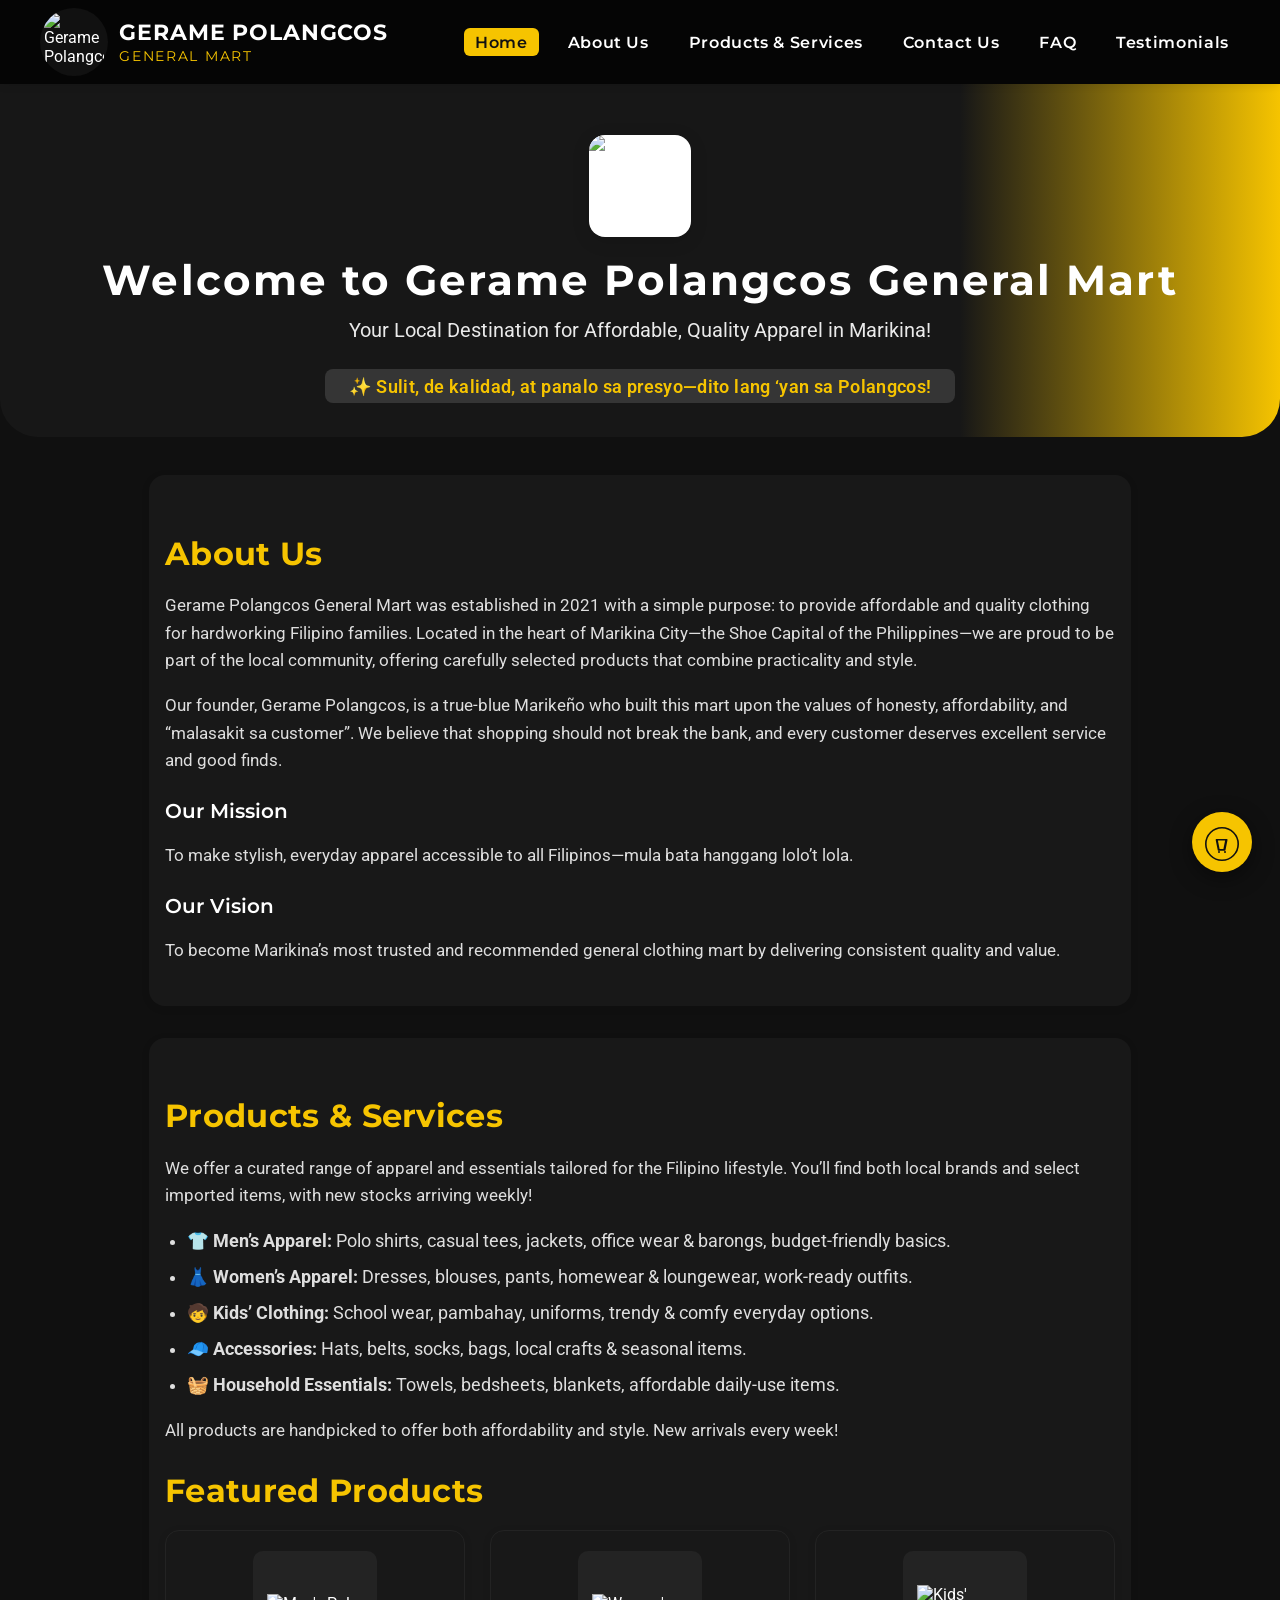
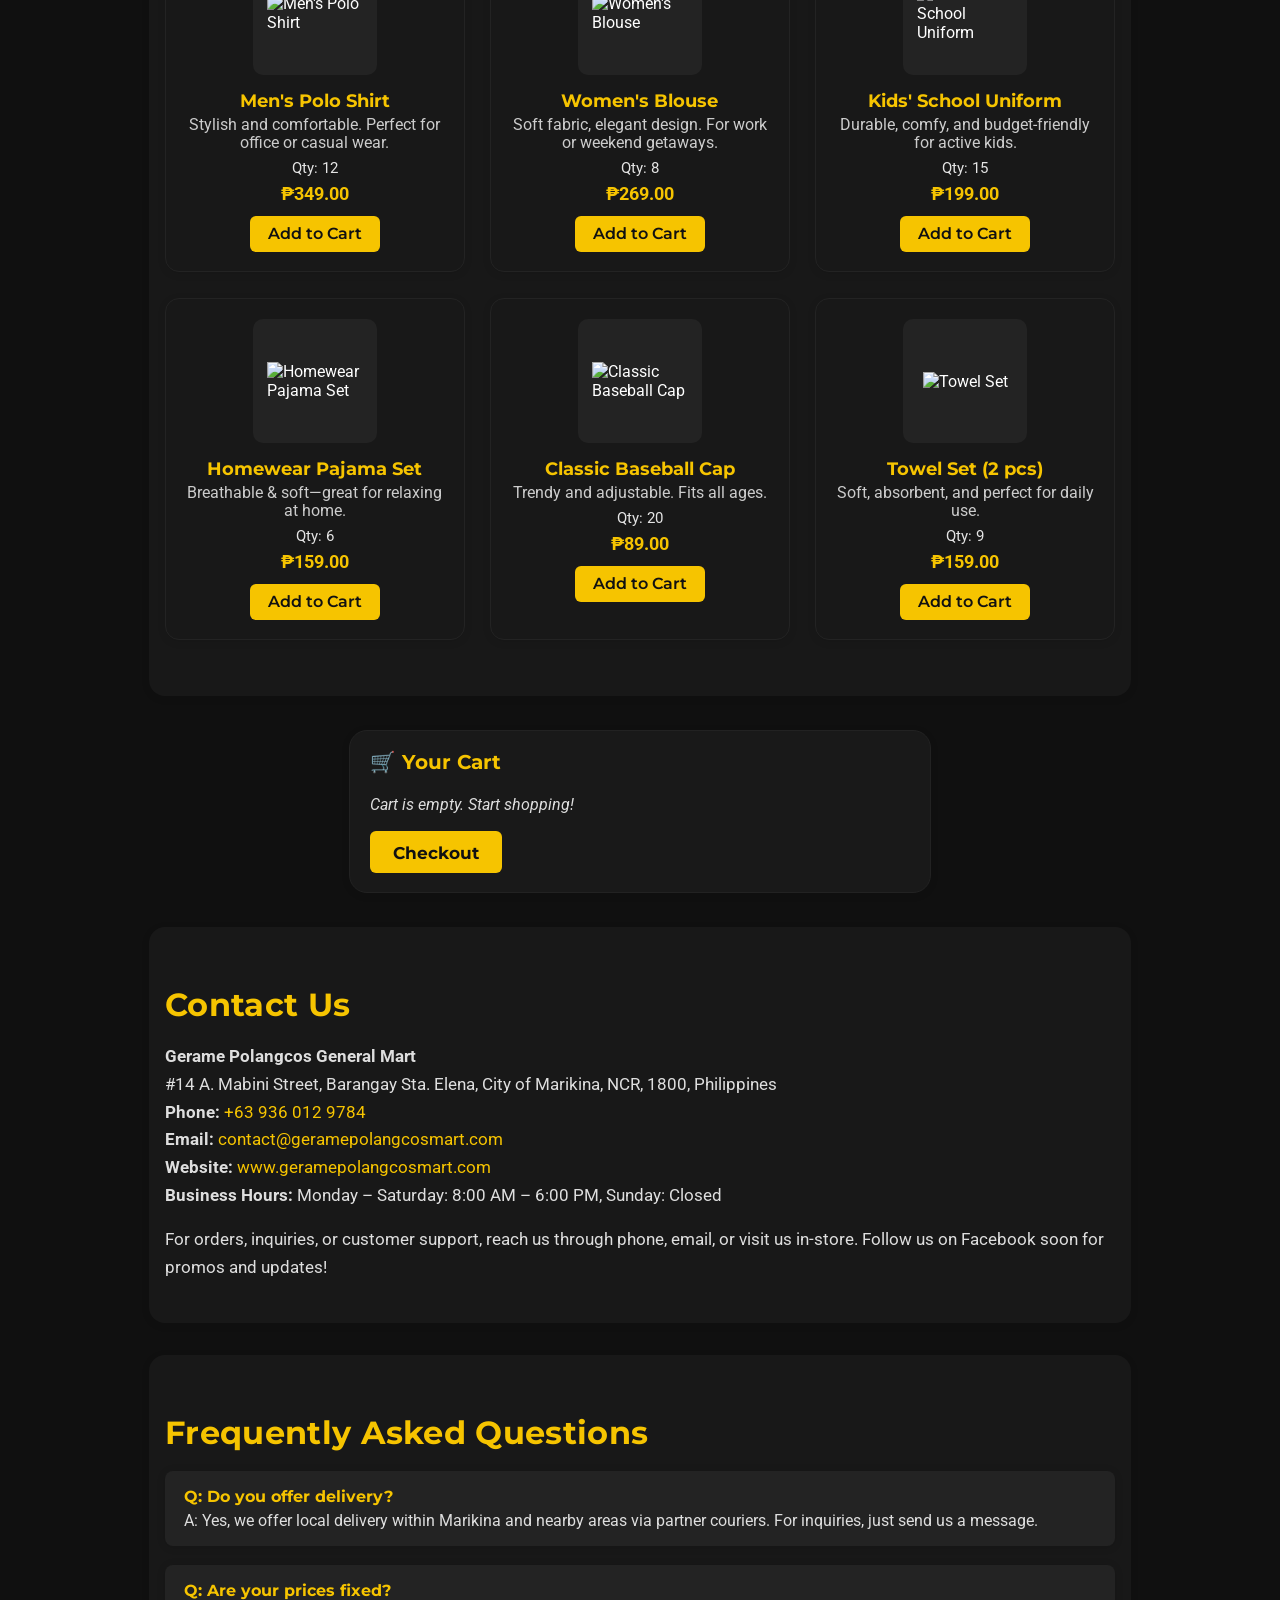
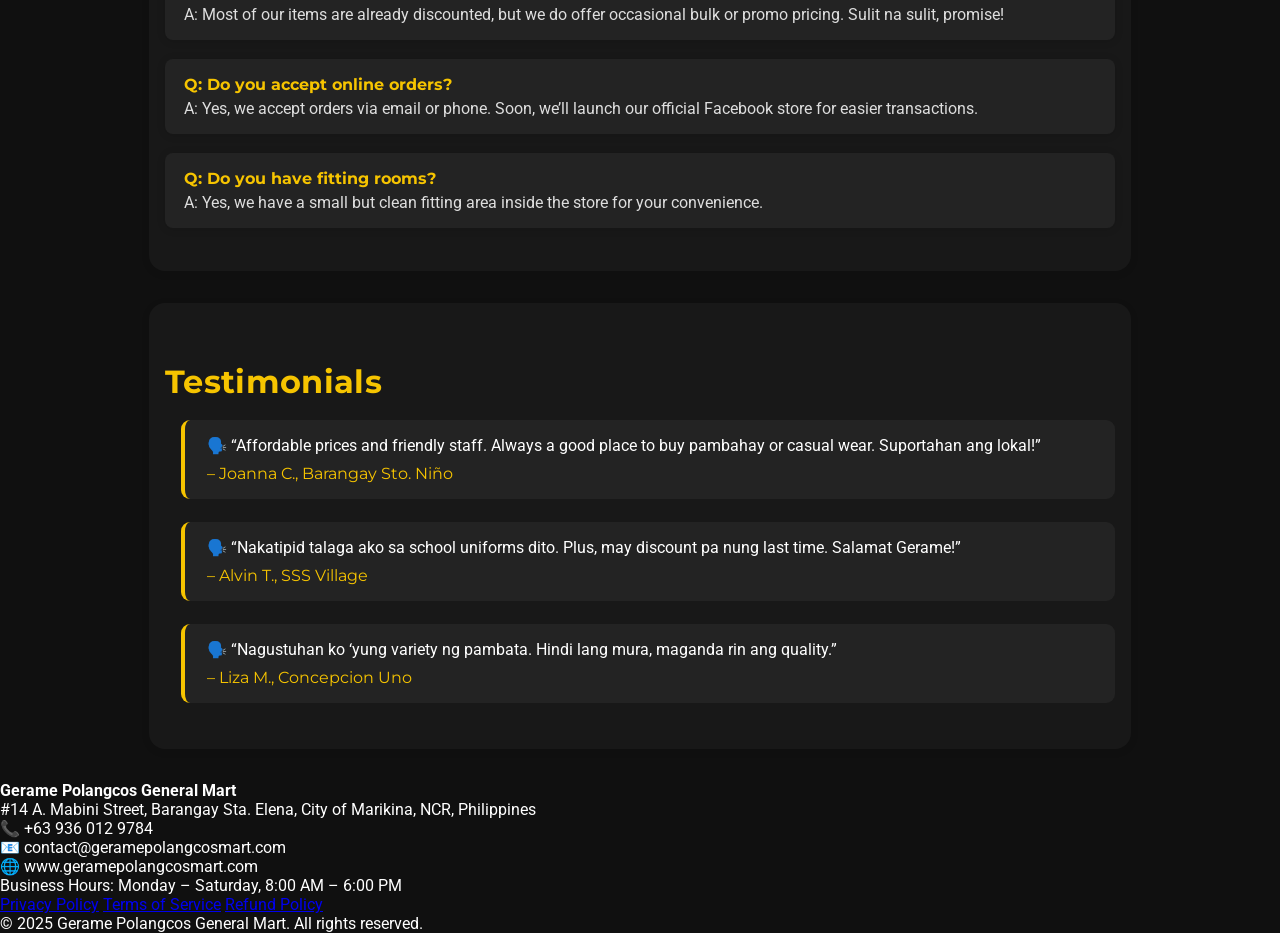
==== index.html @ 1409deb1 "index.html" ====
<!DOCTYPE html>
<html lang="en">
<head>
    <meta charset="UTF-8">
    <title>Gerame Polangcos General Mart | Affordable Apparel in Marikina</title>
    <meta name="description" content="Gerame Polangcos General Mart. Affordable, quality apparel for men, women, and children in Marikina. Local clothing and essentials.">
    <meta name="viewport" content="width=device-width, initial-scale=1.0">
    <link rel="icon" href="image/FAVICON.png" type="image/png">
    <link rel="preconnect" href="https://fonts.googleapis.com">
    <link rel="preconnect" href="https://fonts.gstatic.com" crossorigin>
    <link href="https://fonts.googleapis.com/css2?family=Montserrat:wght@600;700&family=Roboto:wght@400;500;700&display=swap" rel="stylesheet">
    <style>
        :root {
            --primary: #fff;
            --accent: #f6c400;
            --background: #101010;
            --text: #fff;
            --card-bg: #181818;
            --header-bg: #050505;
            --footer-bg: #050505;
            --footer-text: #fff;
            --btn-bg: #f6c400;
            --btn-hover: #ffe066;
            --btn-text: #111;
            --cart-bg: #191919;
            --border-radius: 14px;
            --shadow: 0 2px 8px rgba(0,0,0,0.085);
            --danger: #d44;
            --danger-hover: #ff6363;
        }
        html, body {
            margin: 0;
            padding: 0;
            font-family: 'Roboto', Arial, sans-serif;
            background: var(--background);
            color: var(--text);
            min-height: 100vh;
        }
        header {
            background: var(--header-bg);
            box-shadow: var(--shadow);
            padding: 0.5em 0;
            position: sticky;
            top: 0;
            z-index: 999;
            width: 100%;
        }
        .container {
            width: 94%;
            max-width: 1200px;
            margin: 0 auto;
        }
        .logo-bar {
            display: flex;
            align-items: center;
            justify-content: space-between;
            gap: 1.2em;
            position: relative;
        }
        .logo-wrap {
            display: flex;
            align-items: center;
            gap: 0.7em;
        }
        .logo-img {
            height: 68px;
            width: 68px;
            background: #111;
            border-radius: 50%;
            overflow: hidden;
            display: flex;
            align-items: center;
            justify-content: center;
        }
        .logo-img img {
            height: 60px;
            width: 60px;
            object-fit: contain;
            display: block;
        }
        .brand-title {
            display: flex;
            flex-direction: column;
            gap: 0.1em;
        }
        .brand-title .name {
            font-family: 'Montserrat', sans-serif;
            font-size: 1.35em;
            font-weight: 700;
            letter-spacing: 0.04em;
            color: var(--primary);
        }
        .brand-title .type {
            font-family: 'Montserrat', sans-serif;
            font-size: 0.89em;
            letter-spacing: 0.12em;
            color: var(--accent);
        }
        nav {
            display: flex;
            gap: 1.1em;
            align-items: center;
            transition: max-height 0.3s;
        }
        nav a {
            color: var(--primary);
            text-decoration: none;
            font-family: 'Montserrat', sans-serif;
            font-weight: 600;
            font-size: 1em;
            letter-spacing: 0.04em;
            padding: 0.3em 0.7em;
            border-radius: 6px;
            transition: background 0.16s, color 0.16s;
        }
        nav a:hover, nav a.active {
            background: var(--accent);
            color: var(--btn-text);
        }
        .burger {
            display: none;
            flex-direction: column;
            justify-content: center;
            align-items: center;
            width: 40px;
            height: 40px;
            cursor: pointer;
            background: none;
            border: none;
            margin-left: 1em;
            z-index: 9999;
            position: absolute;
            top: 50%;
            right: 0;
            transform: translateY(-50%);
        }
        .burger span {
            display: block;
            width: 28px;
            height: 4px;
            margin: 4px 0;
            background: var(--accent);
            border-radius: 2px;
            transition: 0.3s;
        }
        .hero {
            background: linear-gradient(90deg, #171717 75%, var(--accent) 100%);
            color: var(--primary);
            padding: 3.2em 0 2.1em 0;
            text-align: center;
            border-radius: 0 0 38px 38px;
            margin-bottom: 2.4em;
            position: relative;
        }
        .hero-logo {
            display: flex;
            align-items: center;
            justify-content: center;
            margin-bottom: 1.1em;
        }
        .hero-logo img {
            height: 102px;
            width: 102px;
            object-fit: contain;
            border-radius: 16px;
            background: #fff;
            box-shadow: 0 4px 18px #0002;
        }
        .hero h1 {
            font-family: 'Montserrat', sans-serif;
            font-size: 2.6em;
            font-weight: 700;
            margin: 0 0 0.22em 0;
            letter-spacing: 0.05em;
        }
        .hero p {
            font-size: 1.23em;
            margin: 0.7em 0 0.95em 0;
            color: #eaeaea;
        }
        .hero .tagline {
            display: inline-block;
            font-size: 1.13em;
            font-weight: 600;
            letter-spacing: 0.02em;
            margin-top: 0.5em;
            color: var(--accent);
            background: rgba(255,255,255,0.13);
            border-radius: 8px;
            padding: 0.36em 1.29em;
        }
        .section {
            background: var(--card-bg);
            border-radius: 16px;
            padding: 2em 1em 1.5em 1em;
            box-shadow: var(--shadow);
            margin: 2em auto;
            width: 94%;
            max-width: 950px;
        }
        .section h2 {
            font-family: 'Montserrat', sans-serif;
            font-size: 2em;
            font-weight: 700;
            margin-bottom: 0.6em;
            color: var(--accent);
            letter-spacing: 0.01em;
        }
        .section h3 {
            font-family: 'Montserrat', sans-serif;
            font-size: 1.23em;
            font-weight: 600;
            color: var(--primary);
            margin-top: 1.2em;
        }
        .section p, .section ul, .section li, .section address {
            font-size: 1.05em;
            color: #dedede;
            line-height: 1.65;
        }
        .section ul {
            margin: 0.5em 0 1em 1.3em;
            padding: 0;
        }
        .section li {
            margin-bottom: 0.4em;
        }
        .section address {
            font-style: normal;
        }
        .testimonial-list {
            margin-top: 1.1em;
            padding-left: 1em;
        }
        .testimonial {
            margin-bottom: 1.4em;
            background: #232323;
            border-left: 4px solid var(--accent);
            padding: 1em 1em 1em 1.4em;
            border-radius: 9px;
        }
        .testimonial .author {
            display: block;
            margin-top: 0.6em;
            font-size: 0.98em;
            color: var(--accent);
            font-family: 'Montserrat', sans-serif;
        }
        .faq-list {
            margin: 1em 0 0 0;
            padding: 0;
        }
        .faq-item {
            margin-bottom: 1.2em;
            background: #232323;
            border-radius: 8px;
            padding: 1em 1.2em 1em 1.2em;
            box-shadow: 0 1px 8px #0002;
        }
        .faq-q {
            font-family: 'Montserrat', sans-serif;
            color: var(--accent);
            font-weight: bold;
            margin-bottom: 0.3em;
        }
        .faq-a {
            color: #dedede;
        }
        .products-section {
            margin-bottom: 2em;
        }
        .products-section h2 {
            font-family: 'Montserrat', sans-serif;
            font-size: 2em;
            font-weight: 700;
            margin-bottom: 0.6em;
            color: var(--accent);
            text-align: left;
            letter-spacing: 0.01em;
        }
        .products-list {
            display: grid;
            grid-template-columns: repeat(auto-fit, minmax(240px, 1fr));
            gap: 1.6em;
        }
        .product-card {
            background: var(--card-bg);
            border-radius: var(--border-radius);
            box-shadow: var(--shadow);
            padding: 1.3em 1em 1.2em 1em;
            display: flex;
            flex-direction: column;
            align-items: center;
            transition: box-shadow 0.2s, transform 0.13s;
            border: 1.5px solid #232323;
        }
        .product-card:hover {
            box-shadow: 0 6px 24px #0003;
            transform: translateY(-2px) scale(1.012);
            border-color: var(--accent);
        }
        .product-image {
            width: 124px;
            height: 124px;
            background: #232323;
            border-radius: 10px;
            margin-bottom: 0.8em;
            display: flex;
            align-items: center;
            justify-content: center;
        }
        .product-image img {
            max-width: 96px;
            max-height: 96px;
            object-fit: contain;
        }
        .product-title {
            font-family: 'Montserrat', sans-serif;
            font-weight: 700;
            font-size: 1.12em;
            margin: 0.08em 0 0.32em 0;
            text-align: center;
            color: var(--accent);
        }
        .product-desc {
            font-size: 0.97em;
            color: #ccc;
            text-align: center;
            margin-bottom: 0.44em;
        }
        .product-meta {
            font-size: 0.94em;
            margin-bottom: 0.4em;
            color: #e4e4e4;
        }
        .product-price {
            font-size: 1.13em;
            font-weight: 700;
            color: var(--accent);
            margin-bottom: 0.63em;
        }
        .add-cart-btn {
            background: var(--btn-bg);
            color: var(--btn-text);
            border: none;
            border-radius: 6px;
            padding: 0.54em 1.13em;
            font-weight: 600;
            font-size: 1em;
            cursor: pointer;
            font-family: 'Montserrat', sans-serif;
            transition: background 0.16s, color 0.16s;
        }
        .add-cart-btn:hover {
            background: var(--btn-hover);
            color: #111;
        }
        .cart-section {
            background: var(--cart-bg);
            border-radius: 18px;
            box-shadow: var(--shadow);
            padding: 1.15em 1.22em;
            margin: 2.13em auto 2.12em auto;
            max-width: 540px;
            border: 1.5px solid #222;
            transition: opacity 0.25s;
        }
        .cart-title {
            font-family: 'Montserrat', sans-serif;
            font-size: 1.28em;
            font-weight: 700;
            margin-bottom: 1em;
            color: var(--accent);
        }
        .cart-list {
            list-style: none;
            padding: 0;
            margin: 0 0 1em 0;
        }
        .cart-list li {
            display: flex;
            align-items: center;
            justify-content: space-between;
            margin-bottom: 0.7em;
            font-size: 1em;
            color: #ddd;
            gap: 0.7em;
        }
        .cart-empty {
            color: #bbb;
            font-style: italic;
        }
        .cart-summary {
            font-size: 1.09em;
            font-weight: 600;
            margin-bottom: 1em;
            color: var(--accent);
        }
        .checkout-btn {
            background: var(--accent);
            color: var(--btn-text);
            border: none;
            border-radius: 6px;
            padding: 0.61em 1.33em;
            font-weight: 700;
            font-size: 1.07em;
            cursor: pointer;
            font-family: 'Montserrat', sans-serif;
            transition: background 0.16s, color 0.16s;
        }
        .checkout-btn:hover {
            background: var(--btn-hover);
        }
        /* Floating Cart Button */
        .floating-cart-btn {
            position: fixed;
            right: 28px;
            bottom: 28px;
            z-index: 1001;
            background: var(--accent);
            color: var(--btn-text);
            border: none;
            border-radius: 50%;
            box-shadow: 0 6px 22px #0007;
            width: 60px;
            height: 60px;
            display: flex;
            align-items: center;
            justify-content: center;
            font-size: 2em;
            cursor: pointer;
            transition: background 0.18s, box-shadow 0.18s;
        }
        .floating-cart-btn:hover {
            background: var(--btn-hover);
            box-shadow: 0 8px 32px #0008;
        }
        .floating-cart-badge {
            position: absolute;
            top: 10px;
            right: 14px;
            background: #d44;
            color: #fff;
            font-weight: bold;
            border-radius: 50%;
            font-size: 0.85em;
            width: 22px;
            height: 22px;
            display: flex;
            align-items: center;
            justify-content: center;
            box-shadow: 0 2px 6px #0005;
        }
        /* Cart Pop-up */
        .cart-popup-overlay {
            position: fixed;
            top: 0; left: 0; right: 0; bottom: 0;
            width: 100vw; height: 100vh;
            background: rgba(0,0,0,0.44);
            z-index: 10002;
            display: none;
            align-items: center;
            justify-content: center;
        }
        .cart-popup-overlay.active {
            display: flex;
        }
        .cart-popup {
            background: #222;
            color: #fff;
            border-radius: 18px;
            box-shadow: 0 8px 48px #000a;
            padding: 2em 1.5em 1.3em 1.5em;
            min-width: 320px;
            max-width: 98vw;
            max-height: 80vh;
            overflow-y: auto;
            text-align: center;
            position: relative;
            animation: popupShow .22s ease;
            margin: auto;
        }
        @keyframes popupShow {
            from { transform: scale(0.8) translateY(20px); opacity: 0.3;}
            to { transform: scale(1) translateY(0); opacity: 1;}
        }
        .cart-popup h3 {
            font-family: 'Montserrat', sans-serif;
            font-size: 1.23em;
            font-weight: 700;
            margin-bottom: 1em;
            color: var(--accent);
        }
        .cart-popup-list {
            list-style: none;
            padding: 0;
            margin: 0 0 1em 0;
            font-size: 1em;
            color: #eee;
            text-align: left;
        }
        .cart-popup-list li {
            display: flex;
            align-items: center;
            justify-content: space-between;
            margin-bottom: 0.7em;
            gap: 1em;
            background: #232323;
            border-radius: 7px;
            padding: 0.45em 0.7em;
        }
        .cart-popup-list .remove-btn {
            background: var(--danger);
            color: #fff;
            border: none;
            border-radius: 5px;
            font-size: 1em;
            cursor: pointer;
            font-weight: bold;
            margin-left: 1em;
            padding: 0.18em 0.7em;
            transition: background 0.16s;
        }
        .cart-popup-list .remove-btn:hover {
            background: var(--danger-hover);
        }
        .cart-popup-total {
            font-size: 1.13em;
            font-weight: 700;
            color: var(--accent);
            margin: 1em 0;
        }
        .cart-popup-close {
            position: absolute;
            top: 16px;
            right: 18px;
            background: none;
            border: none;
            color: #fff;
            font-size: 1.5em;
            cursor: pointer;
            font-weight: bold;
            transition: color 0.16s;
        }
        .cart-popup-close:hover {
            color: var(--accent);
        }
        @media (max-width: 900px) {
            nav { gap: 0.6em;}
            .footer-container { flex-direction: column; gap: 0.6em;}
            .section { max-width: 100%; }
        }
        @media (max-width: 700px) {
            nav {
                flex-direction: column;
                position: absolute;
                top: 100%;
                right: 0;
                background: var(--header-bg);
                width: 100vw;
                max-width: 320px;
                box-shadow: 0 4px 20px #0002;
                padding: 1em 0 1em 0;
                z-index: 999;
                display: none;
            }
            nav.open {
                display: flex;
            }
            .logo-bar {
                flex-direction: row;
            }
            .burger {
                display: flex;
                right: 0;
                left: auto;
                margin-left: 0;
                margin-right: 0;
            }
        }
        @media (max-width: 600px) {
            .logo-bar { flex-direction: column; gap: 0.7em;}
            .hero h1 { font-size: 1.52em; }
            .section h2 { font-size: 1.19em; }
            .products-section h2 { font-size: 1.19em; }
            .products-list { grid-template-columns: 1fr; }
            .cart-section { max-width: 100%; }
            footer { font-size: 0.95em; }
            .floating-cart-btn {
                right: 16px;
                bottom: 16px;
                width: 54px;
                height: 54px;
                font-size: 1.7em;
            }
            .floating-cart-badge {
                width: 18px;
                height: 18px;
                font-size: 0.76em;
            }
            .cart-popup {
                min-width: 90vw;
                padding: 1.3em 0.5em 1em 0.5em;
            }
        }
    </style>
</head>
<body>
    <header>
        <div class="container logo-bar">
            <div class="logo-wrap">
                <span class="logo-img">
                    <img src="image/LOGO.png" alt="Gerame Polangcos General Mart Logo">
                </span>
                <span class="brand-title">
                    <span class="name">GERAME POLANGCOS</span>
                    <span class="type">GENERAL MART</span>
                </span>
            </div>
            <button class="burger" id="burger" aria-label="Open navigation menu" aria-expanded="false">
                <span></span>
                <span></span>
                <span></span>
            </button>
            <nav id="main-nav">
                <a href="index.html" class="active">Home</a>
                <a href="#aboutus">About Us</a>
                <a href="#products">Products & Services</a>
                <a href="#contact">Contact Us</a>
                <a href="#faq">FAQ</a>
                <a href="#testimonials">Testimonials</a>
            </nav>
        </div>
    </header>
    <section class="hero">
        <div class="container">
            <div class="hero-logo">
                <img src="image/LOGO.png" alt="Gerame Polangcos General Mart Logo Large">
            </div>
            <h1>Welcome to Gerame Polangcos General Mart</h1>
            <p>Your Local Destination for Affordable, Quality Apparel in Marikina!</p>
            <span class="tagline">
                ✨ Sulit, de kalidad, at panalo sa presyo—dito lang ‘yan sa Polangcos!
            </span>
        </div>
    </section>

    <!-- ABOUT US -->
    <section class="section" id="aboutus">
        <h2>About Us</h2>
        <p>
            Gerame Polangcos General Mart was established in 2021 with a simple purpose: to provide affordable and quality clothing for hardworking Filipino families. Located in the heart of Marikina City—the Shoe Capital of the Philippines—we are proud to be part of the local community, offering carefully selected products that combine practicality and style.
        </p>
        <p>
            Our founder, Gerame Polangcos, is a true-blue Marikeño who built this mart upon the values of honesty, affordability, and “malasakit sa customer”. We believe that shopping should not break the bank, and every customer deserves excellent service and good finds.
        </p>
        <h3>Our Mission</h3>
        <p>
            To make stylish, everyday apparel accessible to all Filipinos—mula bata hanggang lolo’t lola.
        </p>
        <h3>Our Vision</h3>
        <p>
            To become Marikina’s most trusted and recommended general clothing mart by delivering consistent quality and value.
        </p>
    </section>

    <!-- PRODUCTS & SERVICES -->
    <section class="section" id="products">
        <h2>Products & Services</h2>
        <p>
            We offer a curated range of apparel and essentials tailored for the Filipino lifestyle. You’ll find both local brands and select imported items, with new stocks arriving weekly!
        </p>
        <ul>
            <li>
                <strong>👕 Men’s Apparel:</strong> Polo shirts, casual tees, jackets, office wear & barongs, budget-friendly basics.
            </li>
            <li>
                <strong>👗 Women’s Apparel:</strong> Dresses, blouses, pants, homewear & loungewear, work-ready outfits.
            </li>
            <li>
                <strong>🧒 Kids’ Clothing:</strong> School wear, pambahay, uniforms, trendy & comfy everyday options.
            </li>
            <li>
                <strong>🧢 Accessories:</strong> Hats, belts, socks, bags, local crafts & seasonal items.
            </li>
            <li>
                <strong>🧺 Household Essentials:</strong> Towels, bedsheets, blankets, affordable daily-use items.
            </li>
        </ul>
        <p>
            All products are handpicked to offer both affordability and style. New arrivals every week!
        </p>
        <!-- FEATURED PRODUCTS GRID -->
        <div class="products-section">
            <h2>Featured Products</h2>
            <div class="products-list" id="products-list">
                <div class="product-card" data-id="1">
                    <div class="product-image">
                        <img src="image/placeholder1.png" alt="Men's Polo Shirt">
                    </div>
                    <div class="product-title">Men's Polo Shirt</div>
                    <div class="product-desc">Stylish and comfortable. Perfect for office or casual wear.</div>
                    <div class="product-meta">Qty: 12</div>
                    <div class="product-price">₱349.00</div>
                    <button class="add-cart-btn">Add to Cart</button>
                </div>
                <div class="product-card" data-id="2">
                    <div class="product-image">
                        <img src="image/placeholder2.png" alt="Women's Blouse">
                    </div>
                    <div class="product-title">Women's Blouse</div>
                    <div class="product-desc">Soft fabric, elegant design. For work or weekend getaways.</div>
                    <div class="product-meta">Qty: 8</div>
                    <div class="product-price">₱269.00</div>
                    <button class="add-cart-btn">Add to Cart</button>
                </div>
                <div class="product-card" data-id="3">
                    <div class="product-image">
                        <img src="image/placeholder3.png" alt="Kids' School Uniform">
                    </div>
                    <div class="product-title">Kids' School Uniform</div>
                    <div class="product-desc">Durable, comfy, and budget-friendly for active kids.</div>
                    <div class="product-meta">Qty: 15</div>
                    <div class="product-price">₱199.00</div>
                    <button class="add-cart-btn">Add to Cart</button>
                </div>
                <div class="product-card" data-id="4">
                    <div class="product-image">
                        <img src="image/placeholder4.png" alt="Homewear Pajama Set">
                    </div>
                    <div class="product-title">Homewear Pajama Set</div>
                    <div class="product-desc">Breathable & soft—great for relaxing at home.</div>
                    <div class="product-meta">Qty: 6</div>
                    <div class="product-price">₱159.00</div>
                    <button class="add-cart-btn">Add to Cart</button>
                </div>
                <div class="product-card" data-id="5">
                    <div class="product-image">
                        <img src="image/placeholder5.png" alt="Classic Baseball Cap">
                    </div>
                    <div class="product-title">Classic Baseball Cap</div>
                    <div class="product-desc">Trendy and adjustable. Fits all ages.</div>
                    <div class="product-meta">Qty: 20</div>
                    <div class="product-price">₱89.00</div>
                    <button class="add-cart-btn">Add to Cart</button>
                </div>
                <div class="product-card" data-id="6">
                    <div class="product-image">
                        <img src="image/placeholder6.png" alt="Towel Set">
                    </div>
                    <div class="product-title">Towel Set (2 pcs)</div>
                    <div class="product-desc">Soft, absorbent, and perfect for daily use.</div>
                    <div class="product-meta">Qty: 9</div>
                    <div class="product-price">₱159.00</div>
                    <button class="add-cart-btn">Add to Cart</button>
                </div>
            </div>
        </div>
    </section>

    <!-- CART SECTION -->
    <section class="cart-section container" id="cart-section">
        <div class="cart-title">🛒 Your Cart</div>
        <ul class="cart-list" id="cart-list">
            <li class="cart-empty">Cart is empty. Start shopping!</li>
        </ul>
        <div class="cart-summary" id="cart-summary"></div>
        <button class="checkout-btn" id="checkout-btn" disabled>Checkout</button>
    </section>

    <!-- Floating Cart Button -->
    <button class="floating-cart-btn" id="floating-cart-btn" title="Show Cart" aria-label="Cart">
        <span style="display:inline-block;">
            <svg xmlns="http://www.w3.org/2000/svg" width="34" height="34" fill="none" viewBox="0 0 34 34" style="vertical-align:middle;">
                <circle cx="17" cy="17" r="16.2" stroke="#111" stroke-width="1.6" fill="var(--accent)"/>
                <path d="M11.5 12c-.5 0-.8.5-.8.9l2 10c.1.5.5.9.9.9h6c.4 0 .8-.4.9-.9l2-10c.1-.4-.3-.9-.8-.9H11.5zm1.4 1.5h7.2l-1.7 8.5h-3.8l-1.7-8.5z" fill="#111"/>
                <circle cx="14" cy="25" r="1" fill="#111"/>
                <circle cx="20" cy="25" r="1" fill="#111"/>
            </svg>
        </span>
        <span class="floating-cart-badge" id="floating-cart-badge" style="display:none;">0</span>
    </button>

    <!-- Pop-up Cart Modal -->
    <div class="cart-popup-overlay" id="cart-popup-overlay">
        <div class="cart-popup" id="cart-popup">
            <button class="cart-popup-close" id="cart-popup-close" title="Close">×</button>
            <h3>Total Belanja Anda</h3>
            <ul class="cart-popup-list" id="cart-popup-list">
                <!-- List of cart items here -->
            </ul>
            <div class="cart-popup-total" id="cart-popup-total"></div>
            <button class="checkout-btn" id="cart-popup-checkout-btn" disabled>Checkout</button>
        </div>
    </div>

    <!-- CONTACT US -->
    <section class="section" id="contact">
        <h2>Contact Us</h2>
        <address>
            <strong>Gerame Polangcos General Mart</strong><br>
            #14 A. Mabini Street, Barangay Sta. Elena, City of Marikina, NCR, 1800, Philippines<br>
            <strong>Phone:</strong> <a href="tel:+639360129784" style="color:#f6c400;text-decoration:none;">+63 936 012 9784</a><br>
            <strong>Email:</strong> <a href="mailto:contact@geramepolangcosmart.com" style="color:#f6c400;text-decoration:none;">contact@geramepolangcosmart.com</a><br>
            <strong>Website:</strong> <a href="https://www.geramepolangcosmart.com" style="color:#f6c400;text-decoration:none;">www.geramepolangcosmart.com</a><br>
            <strong>Business Hours:</strong> Monday – Saturday: 8:00 AM – 6:00 PM, Sunday: Closed
        </address>
        <p>
            For orders, inquiries, or customer support, reach us through phone, email, or visit us in-store. Follow us on Facebook soon for promos and updates!
        </p>
    </section>

    <!-- FAQ SECTION -->
    <section class="section" id="faq">
        <h2>Frequently Asked Questions</h2>
        <div class="faq-list">
            <div class="faq-item">
                <div class="faq-q">Q: Do you offer delivery?</div>
                <div class="faq-a">A: Yes, we offer local delivery within Marikina and nearby areas via partner couriers. For inquiries, just send us a message.</div>
            </div>
            <div class="faq-item">
                <div class="faq-q">Q: Are your prices fixed?</div>
                <div class="faq-a">A: Most of our items are already discounted, but we do offer occasional bulk or promo pricing. Sulit na sulit, promise!</div>
            </div>
            <div class="faq-item">
                <div class="faq-q">Q: Do you accept online orders?</div>
                <div class="faq-a">A: Yes, we accept orders via email or phone. Soon, we’ll launch our official Facebook store for easier transactions.</div>
            </div>
            <div class="faq-item">
                <div class="faq-q">Q: Do you have fitting rooms?</div>
                <div class="faq-a">A: Yes, we have a small but clean fitting area inside the store for your convenience.</div>
            </div>
        </div>
    </section>

    <!-- TESTIMONIALS SECTION -->
    <section class="section" id="testimonials">
        <h2>Testimonials</h2>
        <div class="testimonial-list">
            <div class="testimonial">
                <span>🗣️ “Affordable prices and friendly staff. Always a good place to buy pambahay or casual wear. Suportahan ang lokal!”</span>
                <span class="author">– Joanna C., Barangay Sto. Niño</span>
            </div>
            <div class="testimonial">
                <span>🗣️ “Nakatipid talaga ako sa school uniforms dito. Plus, may discount pa nung last time. Salamat Gerame!”</span>
                <span class="author">– Alvin T., SSS Village</span>
            </div>
            <div class="testimonial">
                <span>🗣️ “Nagustuhan ko ‘yung variety ng pambata. Hindi lang mura, maganda rin ang quality.”</span>
                <span class="author">– Liza M., Concepcion Uno</span>
            </div>
        </div>
    </section>

    <footer>
        <div class="footer-container">
            <div class="footer-info">
                <strong>Gerame Polangcos General Mart</strong><br>
                #14 A. Mabini Street, Barangay Sta. Elena, City of Marikina, NCR, Philippines<br>
                📞 <a href="tel:+639360129784" style="color:var(--footer-text);text-decoration:none;">+63 936 012 9784</a><br>
                📧 <a href="mailto:contact@geramepolangcosmart.com" style="color:var(--footer-text);text-decoration:none;">contact@geramepolangcosmart.com</a><br>
                🌐 <a href="https://www.geramepolangcosmart.com" style="color:var(--footer-text);text-decoration:none;">www.geramepolangcosmart.com</a><br>
                <div class="footer-business-hours">
                    Business Hours: Monday – Saturday, 8:00 AM – 6:00 PM
                </div>
            </div>
            <div class="footer-links">
                <a href="privacy-policy.html">Privacy Policy</a>
                <a href="terms.html">Terms of Service</a>
                <a href="refund-policy.html">Refund Policy</a>
            </div>
        </div>
        <div class="footer-copy">
            © 2025 Gerame Polangcos General Mart. All rights reserved.
        </div>
    </footer>

    <script>
        // Burger Button Functionality
        const burger = document.getElementById('burger');
        const nav = document.getElementById('main-nav');
        burger.addEventListener('click', function() {
            nav.classList.toggle('open');
            burger.setAttribute('aria-expanded', nav.classList.contains('open'));
        });
        nav.querySelectorAll('a').forEach(function(link) {
            link.addEventListener('click', function() {
                if(window.innerWidth <= 700){
                    nav.classList.remove('open');
                    burger.setAttribute('aria-expanded', false);
                }
            });
        });
        window.addEventListener('resize', function() {
            if(window.innerWidth > 700){
                nav.classList.remove('open');
                burger.setAttribute('aria-expanded', false);
            }
        });

        // Cart Functionality
        const products = [
            { id: 1, title: "Men's Polo Shirt", price: 349, desc: "Stylish and comfortable. Perfect for office or casual wear.", qty: 12 },
            { id: 2, title: "Women's Blouse", price: 269, desc: "Soft fabric, elegant design. For work or weekend getaways.", qty: 8 },
            { id: 3, title: "Kids' School Uniform", price: 199, desc: "Durable, comfy, and budget-friendly for active kids.", qty: 15 },
            { id: 4, title: "Homewear Pajama Set", price: 159, desc: "Breathable & soft—great for relaxing at home.", qty: 6 },
            { id: 5, title: "Classic Baseball Cap", price: 89, desc: "Trendy and adjustable. Fits all ages.", qty: 20 },
            { id: 6, title: "Towel Set (2 pcs)", price: 159, desc: "Soft, absorbent, and perfect for daily use.", qty: 9 }
        ];
        let cart = [];

        document.querySelectorAll('.add-cart-btn').forEach((btn, idx) => {
            btn.addEventListener('click', function() {
                const product = products[idx];
                let cartItem = cart.find(item => item.id === product.id);
                if (cartItem) {
                    if (cartItem.qty < product.qty) {
                        cartItem.qty += 1;
                    }
                } else {
                    cart.push({ ...product, qty: 1 });
                }
                updateCart();
            });
        });

        function updateCart() {
            const cartList = document.getElementById('cart-list');
            const cartSummary = document.getElementById('cart-summary');
            cartList.innerHTML = '';
            let total = 0;
            let cartCount = 0;
            if (cart.length === 0) {
                cartList.innerHTML = '<li class="cart-empty">Cart is empty. Start shopping!</li>';
                cartSummary.textContent = '';
                document.getElementById('checkout-btn').disabled = true;
                updateFloatingCartBadge(0);
                return;
            }
            cart.forEach(item => {
                total += item.price * item.qty;
                cartCount += item.qty;
                const li = document.createElement('li');
                li.innerHTML = `<span>${item.title} (x${item.qty})</span>
                    <span>₱${(item.price * item.qty).toLocaleString()}</span>
                    <button style="margin-left:10px;background:none;border:none;color:#d44;cursor:pointer;" title="Remove item" onclick="removeFromCart(${item.id})">×</button>`;
                cartList.appendChild(li);
            });
            cartSummary.textContent = `Total: ₱${total.toLocaleString()}`;
            document.getElementById('checkout-btn').disabled = false;
            updateFloatingCartBadge(cartCount);
        }
        function removeFromCart(id) {
            cart = cart.filter(item => item.id !== id);
            updateCart();
        }
        document.getElementById('checkout-btn').addEventListener('click', function() {
            window.location.href = 'order-summary.html';
        });

        // Floating Cart Button Functionality
        const floatingCartBtn = document.getElementById('floating-cart-btn');
        const cartSection = document.getElementById('cart-section');
        const floatingCartBadge = document.getElementById('floating-cart-badge');
        const cartPopupOverlay = document.getElementById('cart-popup-overlay');
        const cartPopupList = document.getElementById('cart-popup-list');
        const cartPopupTotal = document.getElementById('cart-popup-total');
        const cartPopupClose = document.getElementById('cart-popup-close');
        const cartPopupCheckoutBtn = document.getElementById('cart-popup-checkout-btn');
        function updateFloatingCartBadge(count) {
            if (count > 0) {
                floatingCartBadge.textContent = count;
                floatingCartBadge.style.display = "flex";
            } else {
                floatingCartBadge.textContent = 0;
                floatingCartBadge.style.display = "none";
            }
        }
        // Show pop-up cart modal
        floatingCartBtn.addEventListener('click', function() {
            displayCartPopup();
        });
        // Close pop-up cart modal
        cartPopupClose.addEventListener('click', function() {
            cartPopupOverlay.classList.remove('active');
        });
        // Close popup on overlay click (but not when clicking popup itself)
        cartPopupOverlay.addEventListener('click', function(e) {
            if(e.target === cartPopupOverlay) cartPopupOverlay.classList.remove('active');
        });
        // Checkout in popup
        cartPopupCheckoutBtn.addEventListener('click', function() {
            window.location.href = 'order-summary.html';
        });
        // Display cart popup details (with remove feature)
        function displayCartPopup() {
            cartPopupList.innerHTML = '';
            let total = 0;
            if (cart.length === 0) {
                cartPopupList.innerHTML = '<li style="text-align:center;color:#bbb;font-style:italic;">Keranjang kosong.</li>';
                cartPopupTotal.textContent = '';
                cartPopupCheckoutBtn.disabled = true;
            } else {
                cart.forEach(item => {
                    total += item.price * item.qty;
                    const li = document.createElement('li');
                    li.innerHTML = `<span>${item.title} (x${item.qty})</span>
                        <span>₱${(item.price * item.qty).toLocaleString()}</span>
                        <button class="remove-btn" title="Hapus pesanan" onclick="removeFromCartPopup(${item.id})">×</button>`;
                    cartPopupList.appendChild(li);
                });
                cartPopupTotal.textContent = `Total: ₱${total.toLocaleString()}`;
                cartPopupCheckoutBtn.disabled = false;
            }
            cartPopupOverlay.classList.add('active');
        }
        // Remove from Cart from popup
        window.removeFromCartPopup = function(id) {
            cart = cart.filter(item => item.id !== id);
            updateCart();
            displayCartPopup();
        }

        // Initial badge state on load
        updateFloatingCartBadge(0);
    </script>
</body>
</html>
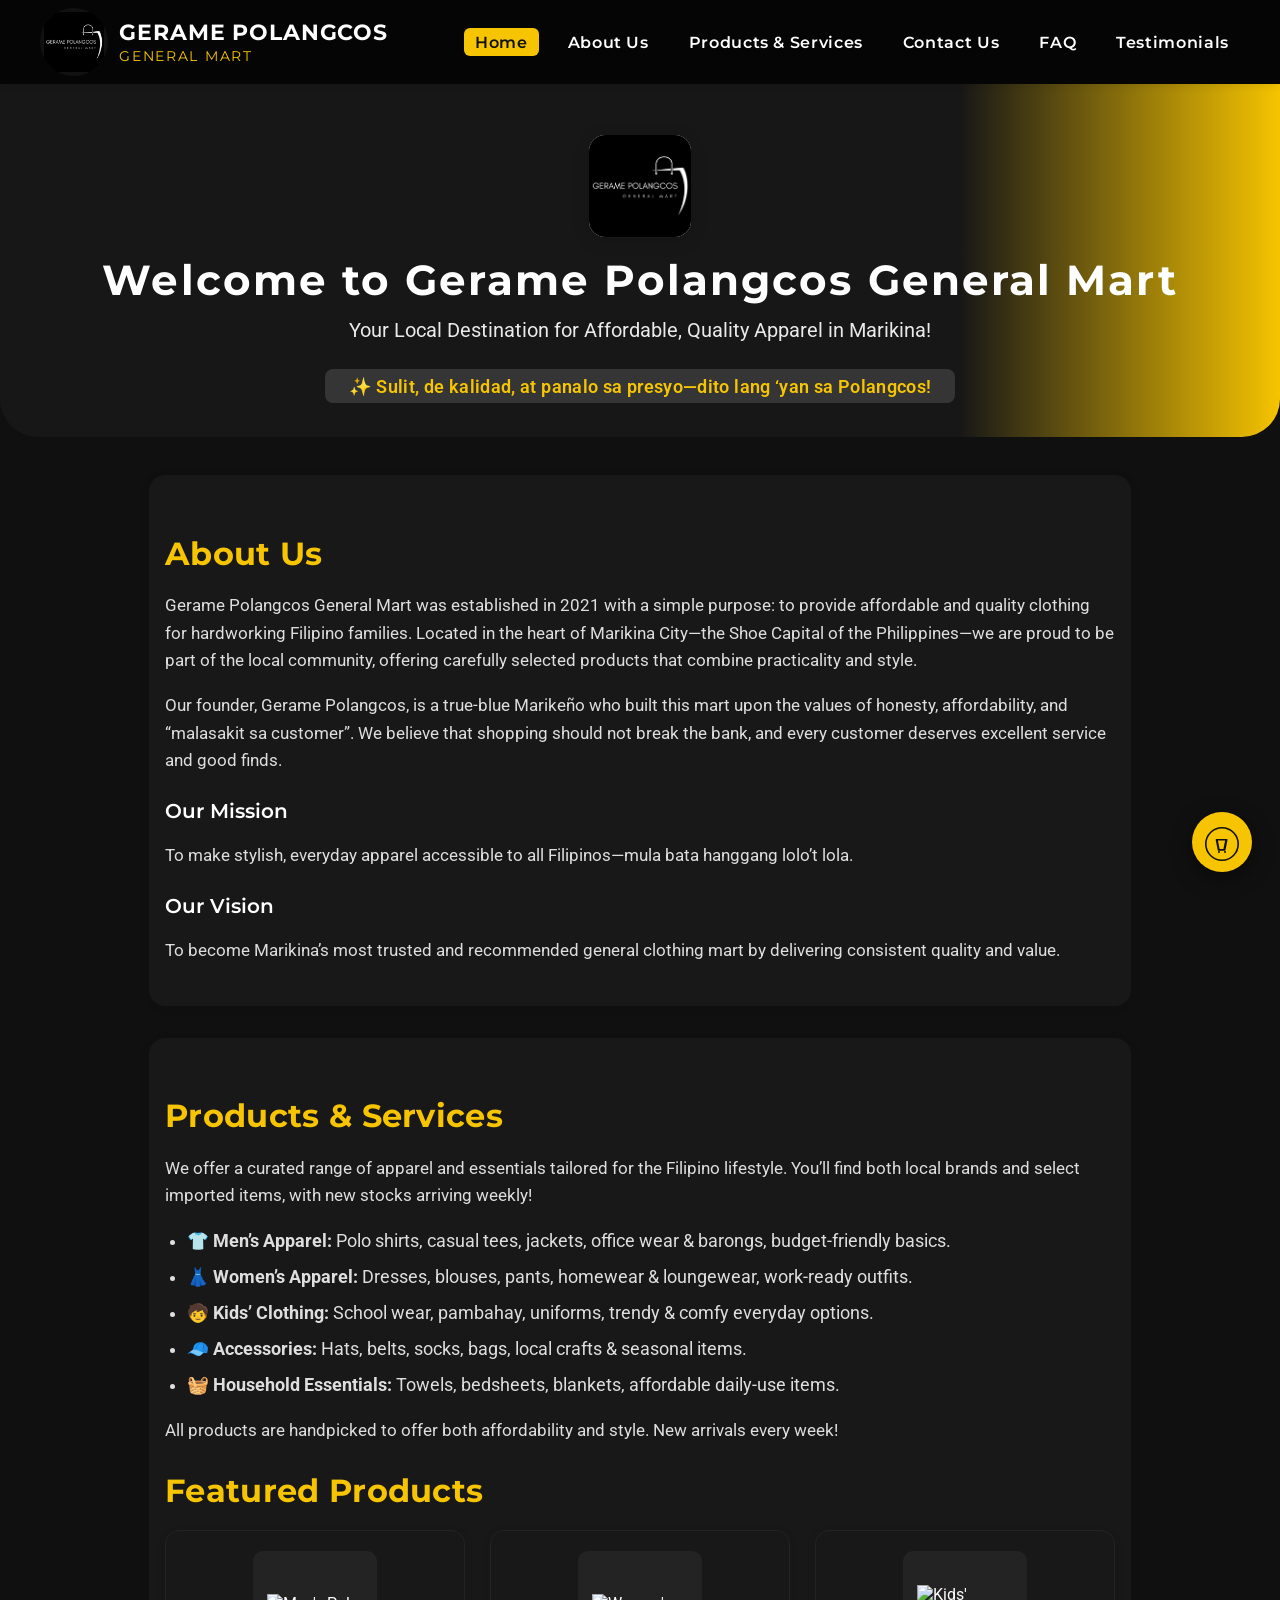
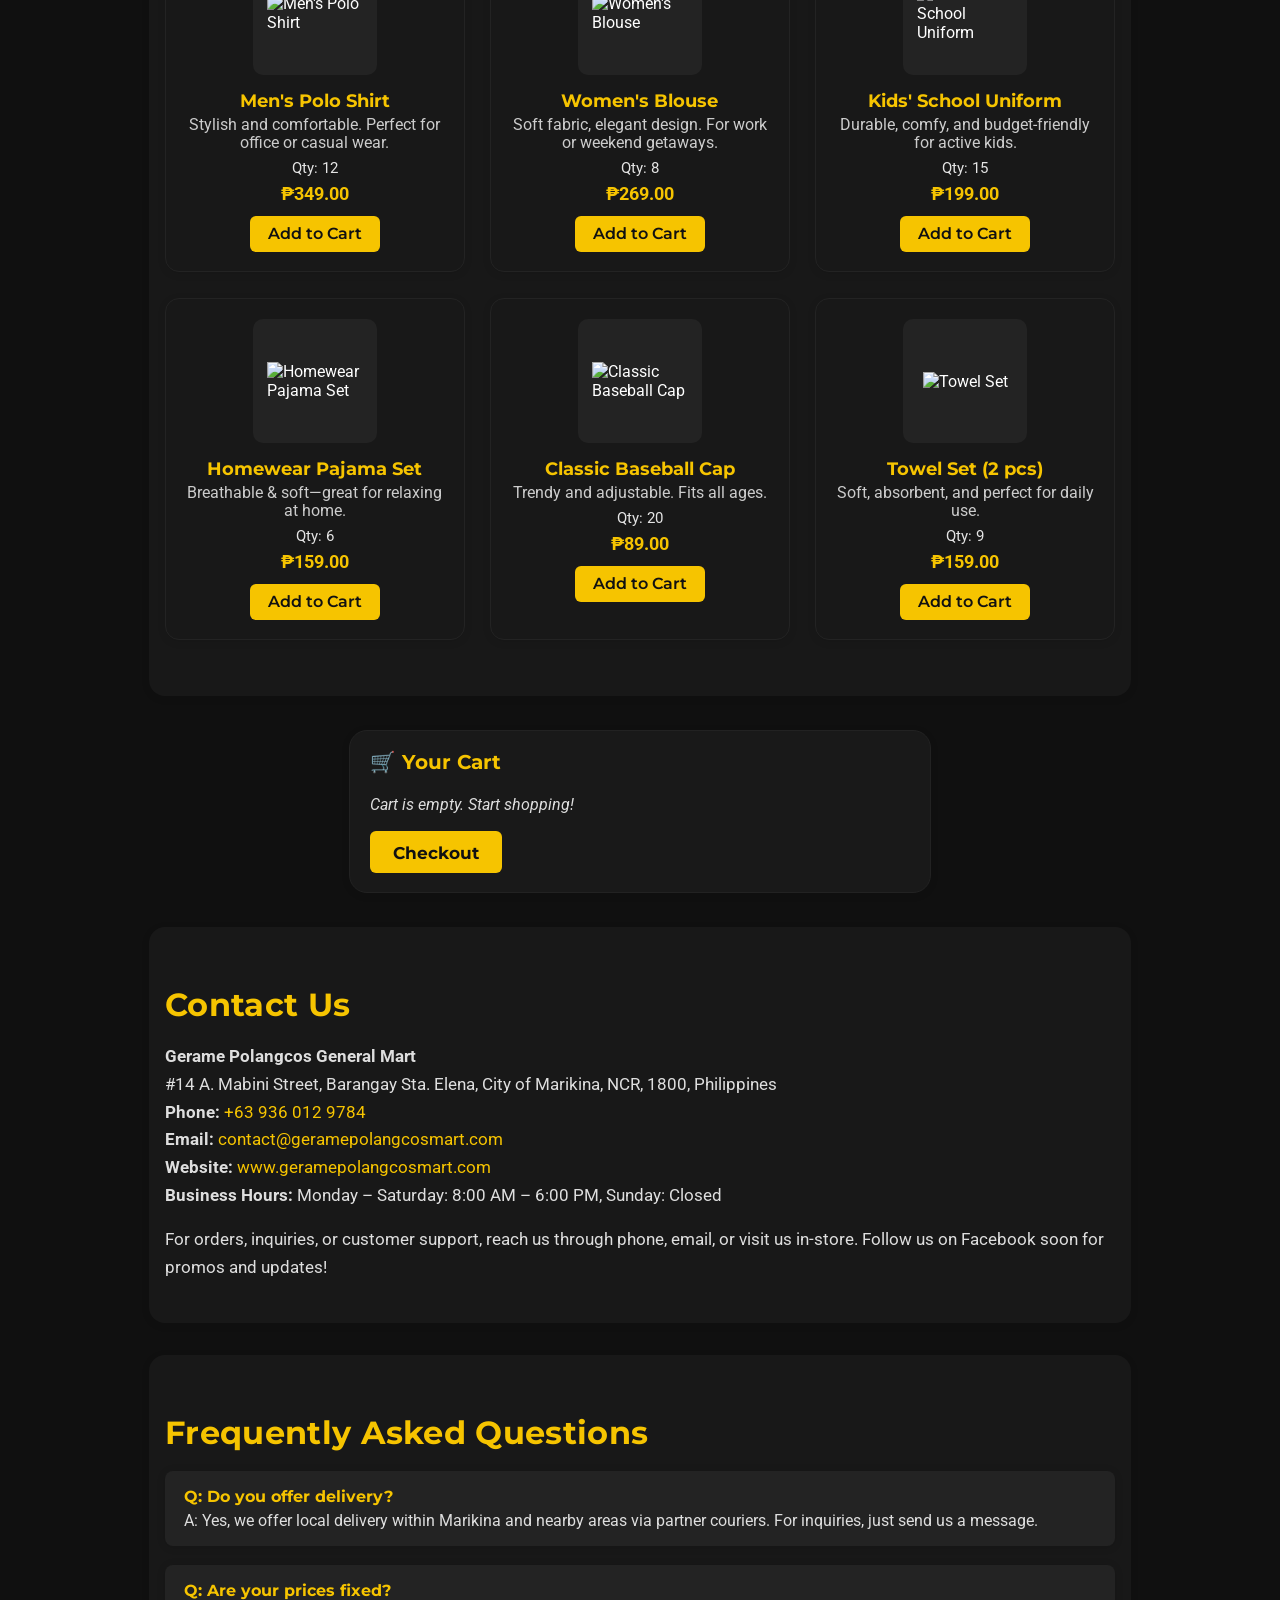
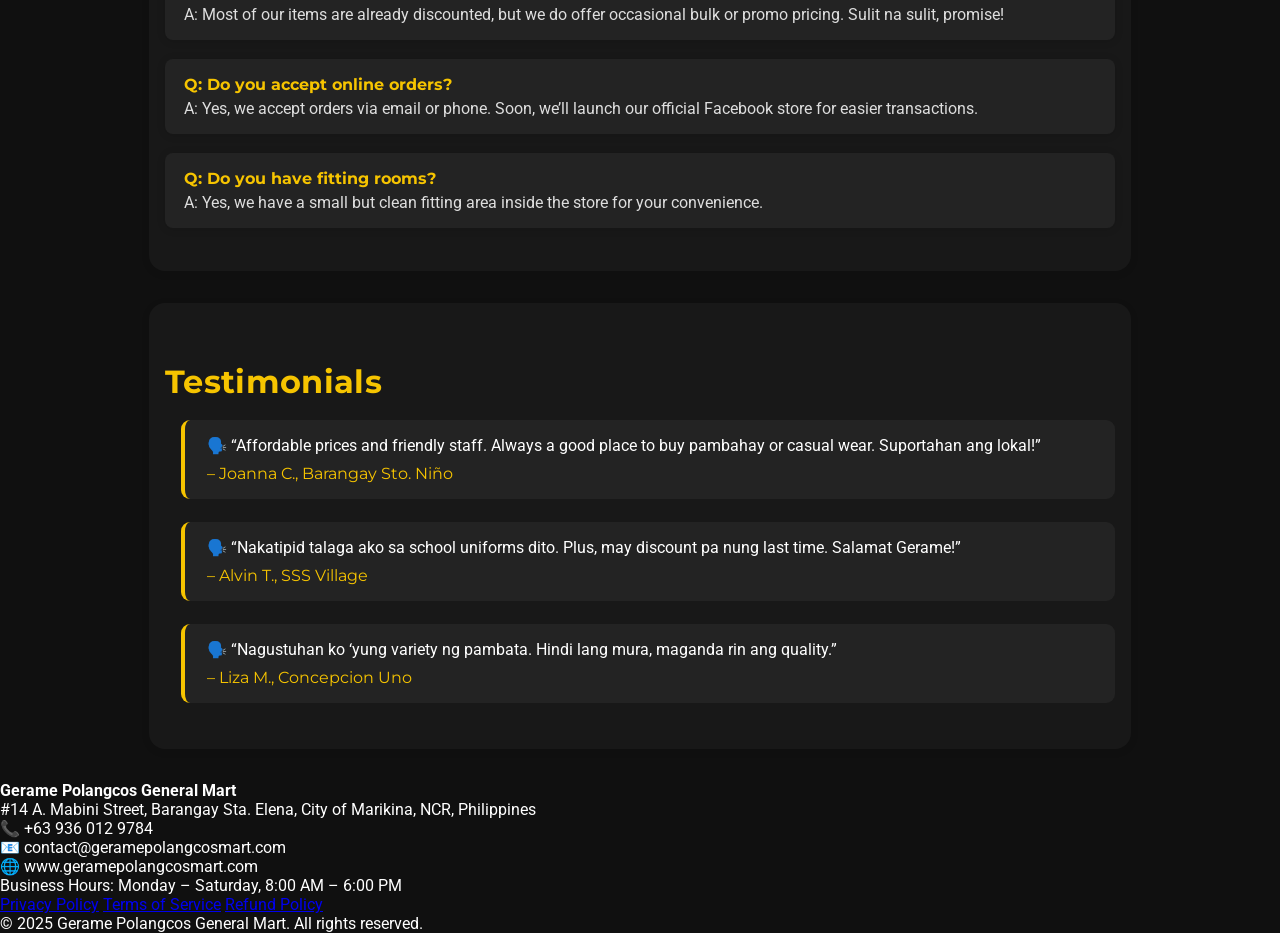
==== commit 8fe304dc: "Update index.html" ====
--- a/index.html
+++ b/index.html
@@ -5,7 +5,7 @@
     <title>Gerame Polangcos General Mart | Affordable Apparel in Marikina</title>
     <meta name="description" content="Gerame Polangcos General Mart. Affordable, quality apparel for men, women, and children in Marikina. Local clothing and essentials.">
     <meta name="viewport" content="width=device-width, initial-scale=1.0">
-    <link rel="icon" href="image/FAVICON.png" type="image/png">
+    <link rel="icon" href="image/LOGO.png" type="image/png">
     <link rel="preconnect" href="https://fonts.googleapis.com">
     <link rel="preconnect" href="https://fonts.gstatic.com" crossorigin>
     <link href="https://fonts.googleapis.com/css2?family=Montserrat:wght@600;700&family=Roboto:wght@400;500;700&display=swap" rel="stylesheet">
@@ -696,7 +696,7 @@
             <div class="products-list" id="products-list">
                 <div class="product-card" data-id="1">
                     <div class="product-image">
-                        <img src="image/placeholder1.png" alt="Men's Polo Shirt">
+                        <img src="image/Pictures1.png" alt="Men's Polo Shirt">
                     </div>
                     <div class="product-title">Men's Polo Shirt</div>
                     <div class="product-desc">Stylish and comfortable. Perfect for office or casual wear.</div>
@@ -706,7 +706,7 @@
                 </div>
                 <div class="product-card" data-id="2">
                     <div class="product-image">
-                        <img src="image/placeholder2.png" alt="Women's Blouse">
+                        <img src="image/Pictures2.png" alt="Women's Blouse">
                     </div>
                     <div class="product-title">Women's Blouse</div>
                     <div class="product-desc">Soft fabric, elegant design. For work or weekend getaways.</div>
@@ -716,7 +716,7 @@
                 </div>
                 <div class="product-card" data-id="3">
                     <div class="product-image">
-                        <img src="image/placeholder3.png" alt="Kids' School Uniform">
+                        <img src="image/Pictures3.png" alt="Kids' School Uniform">
                     </div>
                     <div class="product-title">Kids' School Uniform</div>
                     <div class="product-desc">Durable, comfy, and budget-friendly for active kids.</div>
@@ -726,7 +726,7 @@
                 </div>
                 <div class="product-card" data-id="4">
                     <div class="product-image">
-                        <img src="image/placeholder4.png" alt="Homewear Pajama Set">
+                        <img src="image/Pictures4.png" alt="Homewear Pajama Set">
                     </div>
                     <div class="product-title">Homewear Pajama Set</div>
                     <div class="product-desc">Breathable & soft—great for relaxing at home.</div>
@@ -736,7 +736,7 @@
                 </div>
                 <div class="product-card" data-id="5">
                     <div class="product-image">
-                        <img src="image/placeholder5.png" alt="Classic Baseball Cap">
+                        <img src="image/Pictures5.png" alt="Classic Baseball Cap">
                     </div>
                     <div class="product-title">Classic Baseball Cap</div>
                     <div class="product-desc">Trendy and adjustable. Fits all ages.</div>
@@ -746,7 +746,7 @@
                 </div>
                 <div class="product-card" data-id="6">
                     <div class="product-image">
-                        <img src="image/placeholder6.png" alt="Towel Set">
+                        <img src="image/Pictures6.png" alt="Towel Set">
                     </div>
                     <div class="product-title">Towel Set (2 pcs)</div>
                     <div class="product-desc">Soft, absorbent, and perfect for daily use.</div>
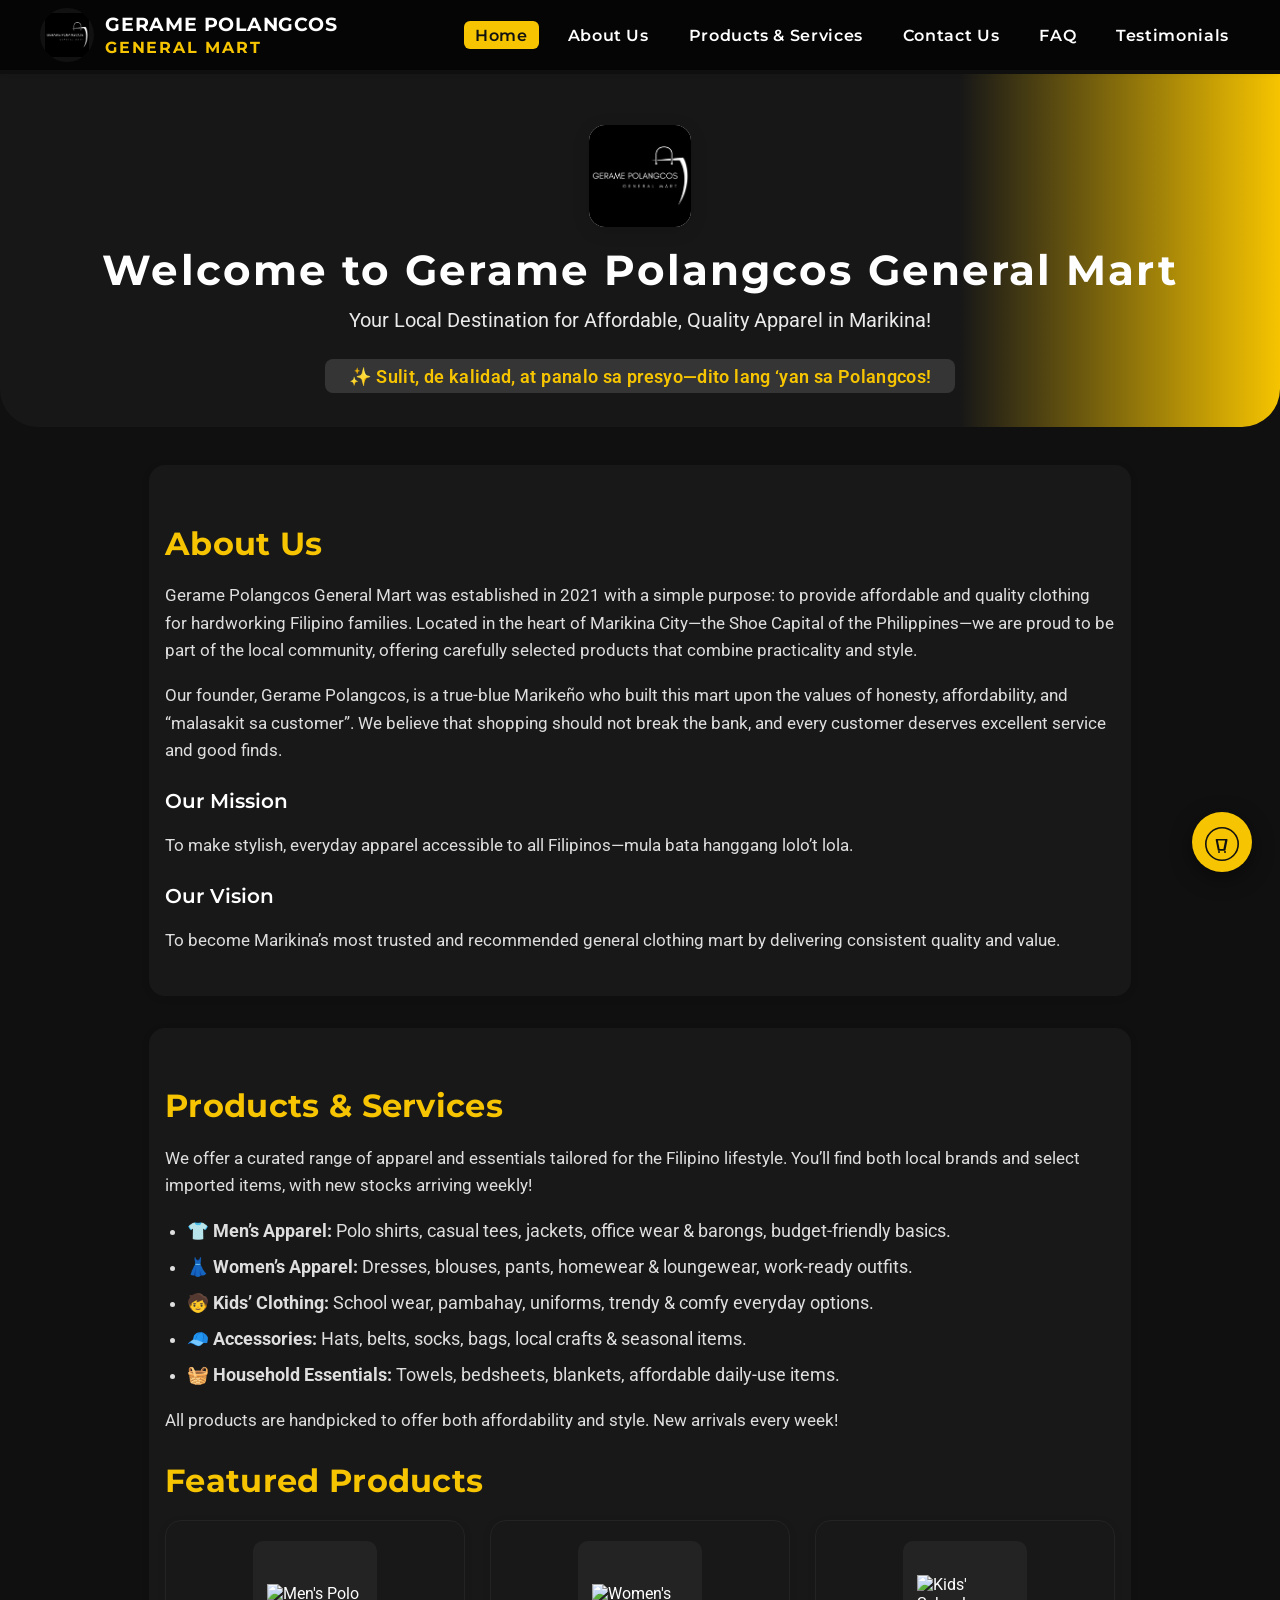
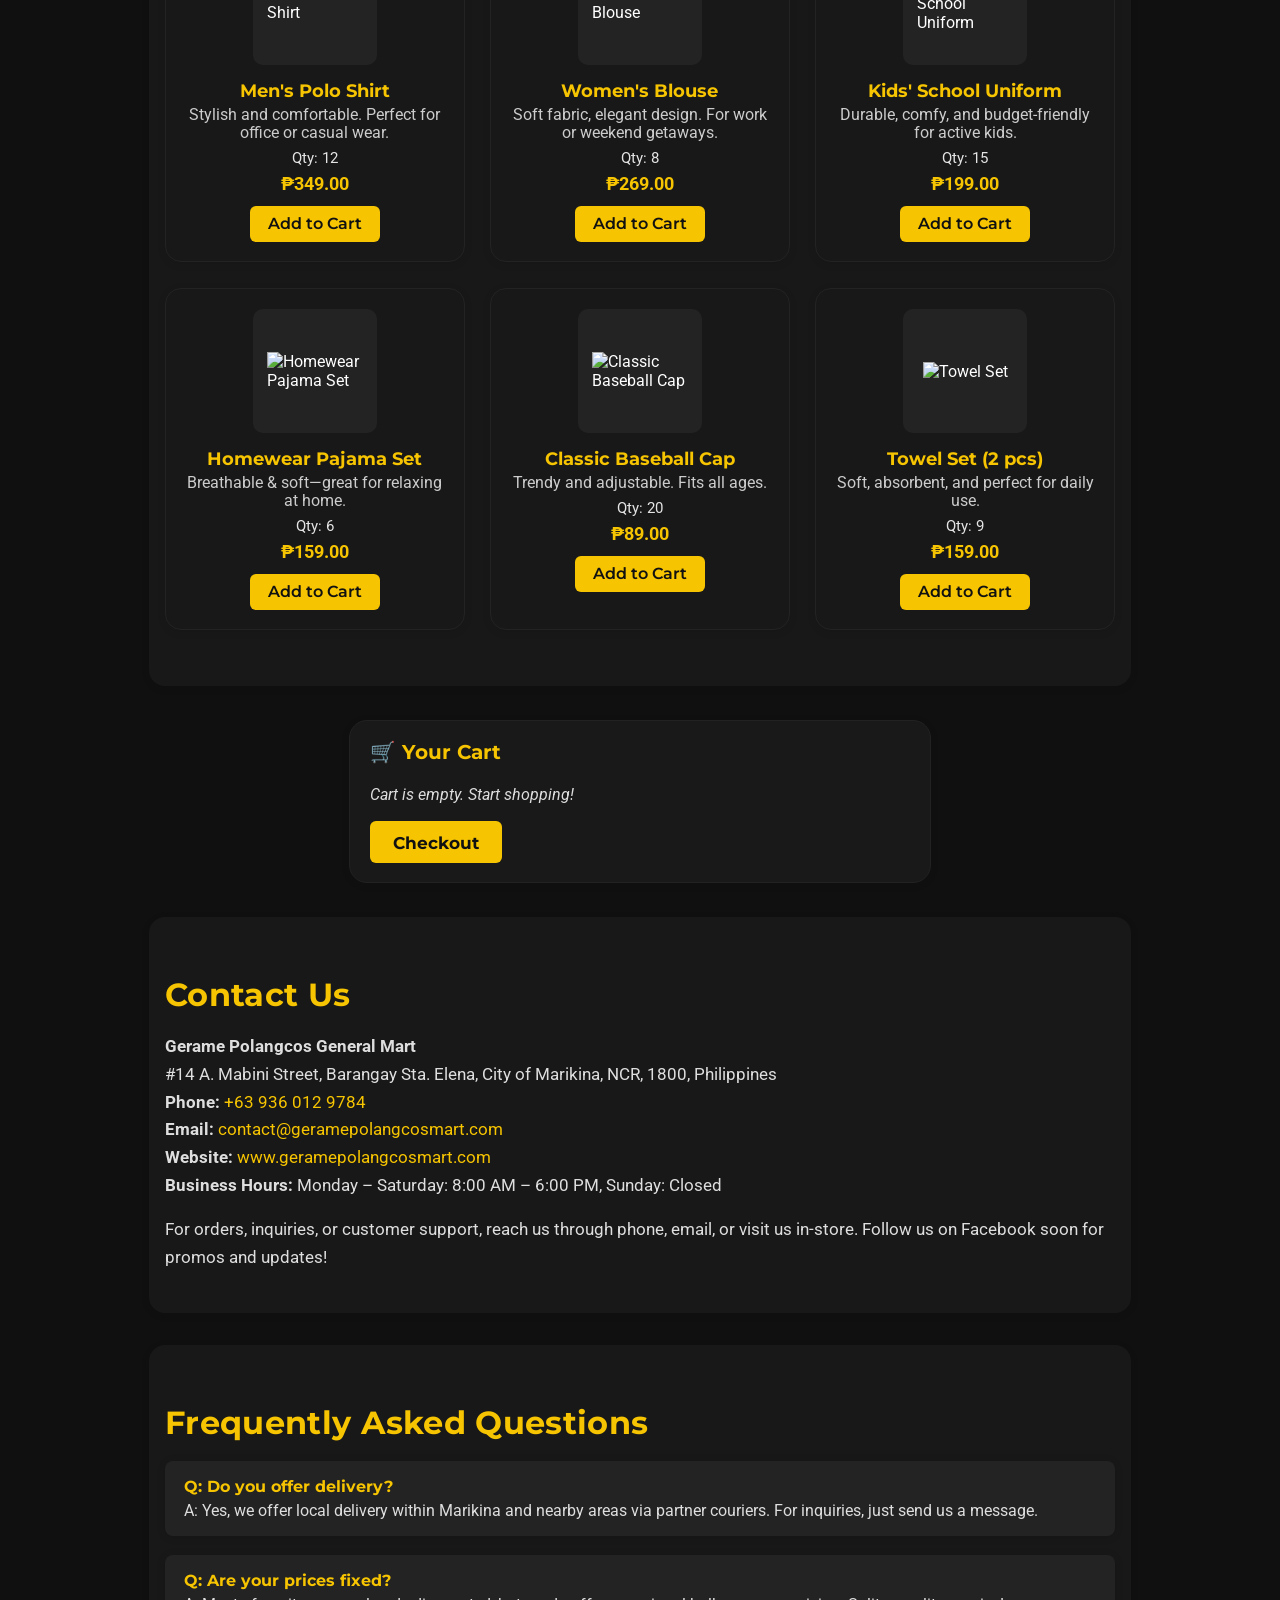
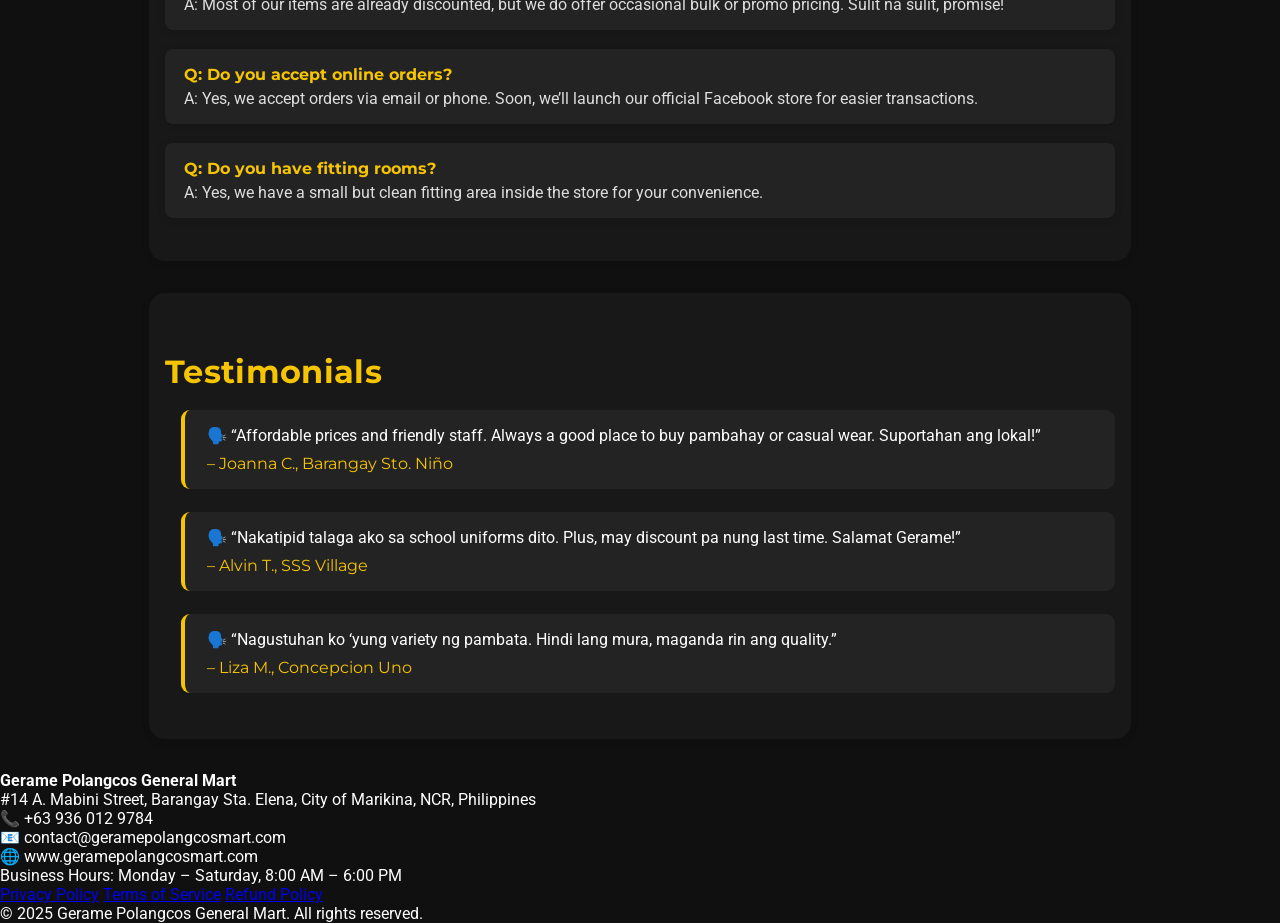
==== commit a2257e83: "Update index.html" ====
--- a/index.html
+++ b/index.html
@@ -3,11 +3,9 @@
 <head>
     <meta charset="UTF-8">
     <title>Gerame Polangcos General Mart | Affordable Apparel in Marikina</title>
+    <meta name="viewport" content="width=device-width, initial-scale=1.0">
     <meta name="description" content="Gerame Polangcos General Mart. Affordable, quality apparel for men, women, and children in Marikina. Local clothing and essentials.">
-    <meta name="viewport" content="width=device-width, initial-scale=1.0">
     <link rel="icon" href="image/LOGO.png" type="image/png">
-    <link rel="preconnect" href="https://fonts.googleapis.com">
-    <link rel="preconnect" href="https://fonts.gstatic.com" crossorigin>
     <link href="https://fonts.googleapis.com/css2?family=Montserrat:wght@600;700&family=Roboto:wght@400;500;700&display=swap" rel="stylesheet">
     <style>
         :root {
@@ -15,15 +13,15 @@
             --accent: #f6c400;
             --background: #101010;
             --text: #fff;
-            --card-bg: #181818;
             --header-bg: #050505;
             --footer-bg: #050505;
             --footer-text: #fff;
             --btn-bg: #f6c400;
             --btn-hover: #ffe066;
             --btn-text: #111;
+            --card-bg: #181818;
             --cart-bg: #191919;
-            --border-radius: 14px;
+            --border-radius: 16px;
             --shadow: 0 2px 8px rgba(0,0,0,0.085);
             --danger: #d44;
             --danger-hover: #ff6363;
@@ -36,17 +34,18 @@
             color: var(--text);
             min-height: 100vh;
         }
+        /* --- HEADER --- */
         header {
+            position: fixed;
+            top: 0; left: 0; right: 0;
             background: var(--header-bg);
             box-shadow: var(--shadow);
             padding: 0.5em 0;
-            position: sticky;
-            top: 0;
-            z-index: 999;
-            width: 100%;
+            z-index: 10010;
+            width: 100vw;
         }
         .container {
-            width: 94%;
+            width: 95%;
             max-width: 1200px;
             margin: 0 auto;
         }
@@ -63,8 +62,8 @@
             gap: 0.7em;
         }
         .logo-img {
-            height: 68px;
-            width: 68px;
+            height: 54px;
+            width: 54px;
             background: #111;
             border-radius: 50%;
             overflow: hidden;
@@ -73,27 +72,26 @@
             justify-content: center;
         }
         .logo-img img {
-            height: 60px;
-            width: 60px;
+            height: 44px;
+            width: 44px;
             object-fit: contain;
-            display: block;
         }
         .brand-title {
             display: flex;
             flex-direction: column;
             gap: 0.1em;
+            font-family: 'Montserrat', sans-serif;
+            color: var(--primary);
         }
         .brand-title .name {
-            font-family: 'Montserrat', sans-serif;
-            font-size: 1.35em;
+            font-size: 1.19em;
             font-weight: 700;
             letter-spacing: 0.04em;
-            color: var(--primary);
         }
         .brand-title .type {
-            font-family: 'Montserrat', sans-serif;
-            font-size: 0.89em;
-            letter-spacing: 0.12em;
+            font-size: 1em;
+            font-weight: 700;
+            letter-spacing: 0.11em;
             color: var(--accent);
         }
         nav {
@@ -128,7 +126,7 @@
             background: none;
             border: none;
             margin-left: 1em;
-            z-index: 9999;
+            z-index: 10011;
             position: absolute;
             top: 50%;
             right: 0;
@@ -143,6 +141,17 @@
             border-radius: 2px;
             transition: 0.3s;
         }
+        /* --- STICKY PADDING FOR HEADER --- */
+        .sticky-header-pad {
+            width: 100%;
+            height: 74px; /* Adjust to header height, including padding */
+        }
+        @media (max-width: 700px) {
+            .sticky-header-pad {
+                height: 65px;
+            }
+        }
+        /* --- HERO --- */
         .hero {
             background: linear-gradient(90deg, #171717 75%, var(--accent) 100%);
             color: var(--primary);
@@ -189,6 +198,7 @@
             border-radius: 8px;
             padding: 0.36em 1.29em;
         }
+        /* --- SECTION --- */
         .section {
             background: var(--card-bg);
             border-radius: 16px;
@@ -411,12 +421,12 @@
         .checkout-btn:hover {
             background: var(--btn-hover);
         }
-        /* Floating Cart Button */
+        /* Floating Cart Button - sticky always */
         .floating-cart-btn {
             position: fixed;
             right: 28px;
             bottom: 28px;
-            z-index: 1001;
+            z-index: 10020;
             background: var(--accent);
             color: var(--btn-text);
             border: none;
@@ -430,6 +440,7 @@
             font-size: 2em;
             cursor: pointer;
             transition: background 0.18s, box-shadow 0.18s;
+            will-change: transform;
         }
         .floating-cart-btn:hover {
             background: var(--btn-hover);
@@ -451,7 +462,6 @@
             justify-content: center;
             box-shadow: 0 2px 6px #0005;
         }
-        /* Cart Pop-up */
         .cart-popup-overlay {
             position: fixed;
             top: 0; left: 0; right: 0; bottom: 0;
@@ -545,6 +555,7 @@
         .cart-popup-close:hover {
             color: var(--accent);
         }
+        /* Responsive */
         @media (max-width: 900px) {
             nav { gap: 0.6em;}
             .footer-container { flex-direction: column; gap: 0.6em;}
@@ -632,6 +643,8 @@
             </nav>
         </div>
     </header>
+    <!-- Sticky pad for header, so content is not hidden under fixed header -->
+    <div class="sticky-header-pad"></div>
     <section class="hero">
         <div class="container">
             <div class="hero-logo">
@@ -644,7 +657,6 @@
             </span>
         </div>
     </section>
-
     <!-- ABOUT US -->
     <section class="section" id="aboutus">
         <h2>About Us</h2>
@@ -663,7 +675,6 @@
             To become Marikina’s most trusted and recommended general clothing mart by delivering consistent quality and value.
         </p>
     </section>
-
     <!-- PRODUCTS & SERVICES -->
     <section class="section" id="products">
         <h2>Products & Services</h2>
@@ -757,7 +768,6 @@
             </div>
         </div>
     </section>
-
     <!-- CART SECTION -->
     <section class="cart-section container" id="cart-section">
         <div class="cart-title">🛒 Your Cart</div>
@@ -767,7 +777,6 @@
         <div class="cart-summary" id="cart-summary"></div>
         <button class="checkout-btn" id="checkout-btn" disabled>Checkout</button>
     </section>
-
     <!-- Floating Cart Button -->
     <button class="floating-cart-btn" id="floating-cart-btn" title="Show Cart" aria-label="Cart">
         <span style="display:inline-block;">
@@ -780,7 +789,6 @@
         </span>
         <span class="floating-cart-badge" id="floating-cart-badge" style="display:none;">0</span>
     </button>
-
     <!-- Pop-up Cart Modal -->
     <div class="cart-popup-overlay" id="cart-popup-overlay">
         <div class="cart-popup" id="cart-popup">
@@ -793,7 +801,6 @@
             <button class="checkout-btn" id="cart-popup-checkout-btn" disabled>Checkout</button>
         </div>
     </div>
-
     <!-- CONTACT US -->
     <section class="section" id="contact">
         <h2>Contact Us</h2>
@@ -809,7 +816,6 @@
             For orders, inquiries, or customer support, reach us through phone, email, or visit us in-store. Follow us on Facebook soon for promos and updates!
         </p>
     </section>
-
     <!-- FAQ SECTION -->
     <section class="section" id="faq">
         <h2>Frequently Asked Questions</h2>
@@ -832,7 +838,6 @@
             </div>
         </div>
     </section>
-
     <!-- TESTIMONIALS SECTION -->
     <section class="section" id="testimonials">
         <h2>Testimonials</h2>
@@ -851,7 +856,6 @@
             </div>
         </div>
     </section>
-
     <footer>
         <div class="footer-container">
             <div class="footer-info">
@@ -874,7 +878,6 @@
             © 2025 Gerame Polangcos General Mart. All rights reserved.
         </div>
     </footer>
-
     <script>
         // Burger Button Functionality
         const burger = document.getElementById('burger');
@@ -897,7 +900,6 @@
                 burger.setAttribute('aria-expanded', false);
             }
         });
-
         // Cart Functionality
         const products = [
             { id: 1, title: "Men's Polo Shirt", price: 349, desc: "Stylish and comfortable. Perfect for office or casual wear.", qty: 12 },
@@ -908,7 +910,6 @@
             { id: 6, title: "Towel Set (2 pcs)", price: 159, desc: "Soft, absorbent, and perfect for daily use.", qty: 9 }
         ];
         let cart = [];
-
         document.querySelectorAll('.add-cart-btn').forEach((btn, idx) => {
             btn.addEventListener('click', function() {
                 const product = products[idx];
@@ -957,7 +958,6 @@
         document.getElementById('checkout-btn').addEventListener('click', function() {
             window.location.href = 'order-summary.html';
         });
-
         // Floating Cart Button Functionality
         const floatingCartBtn = document.getElementById('floating-cart-btn');
         const cartSection = document.getElementById('cart-section');
@@ -1020,7 +1020,6 @@
             updateCart();
             displayCartPopup();
         }
-
         // Initial badge state on load
         updateFloatingCartBadge(0);
     </script>
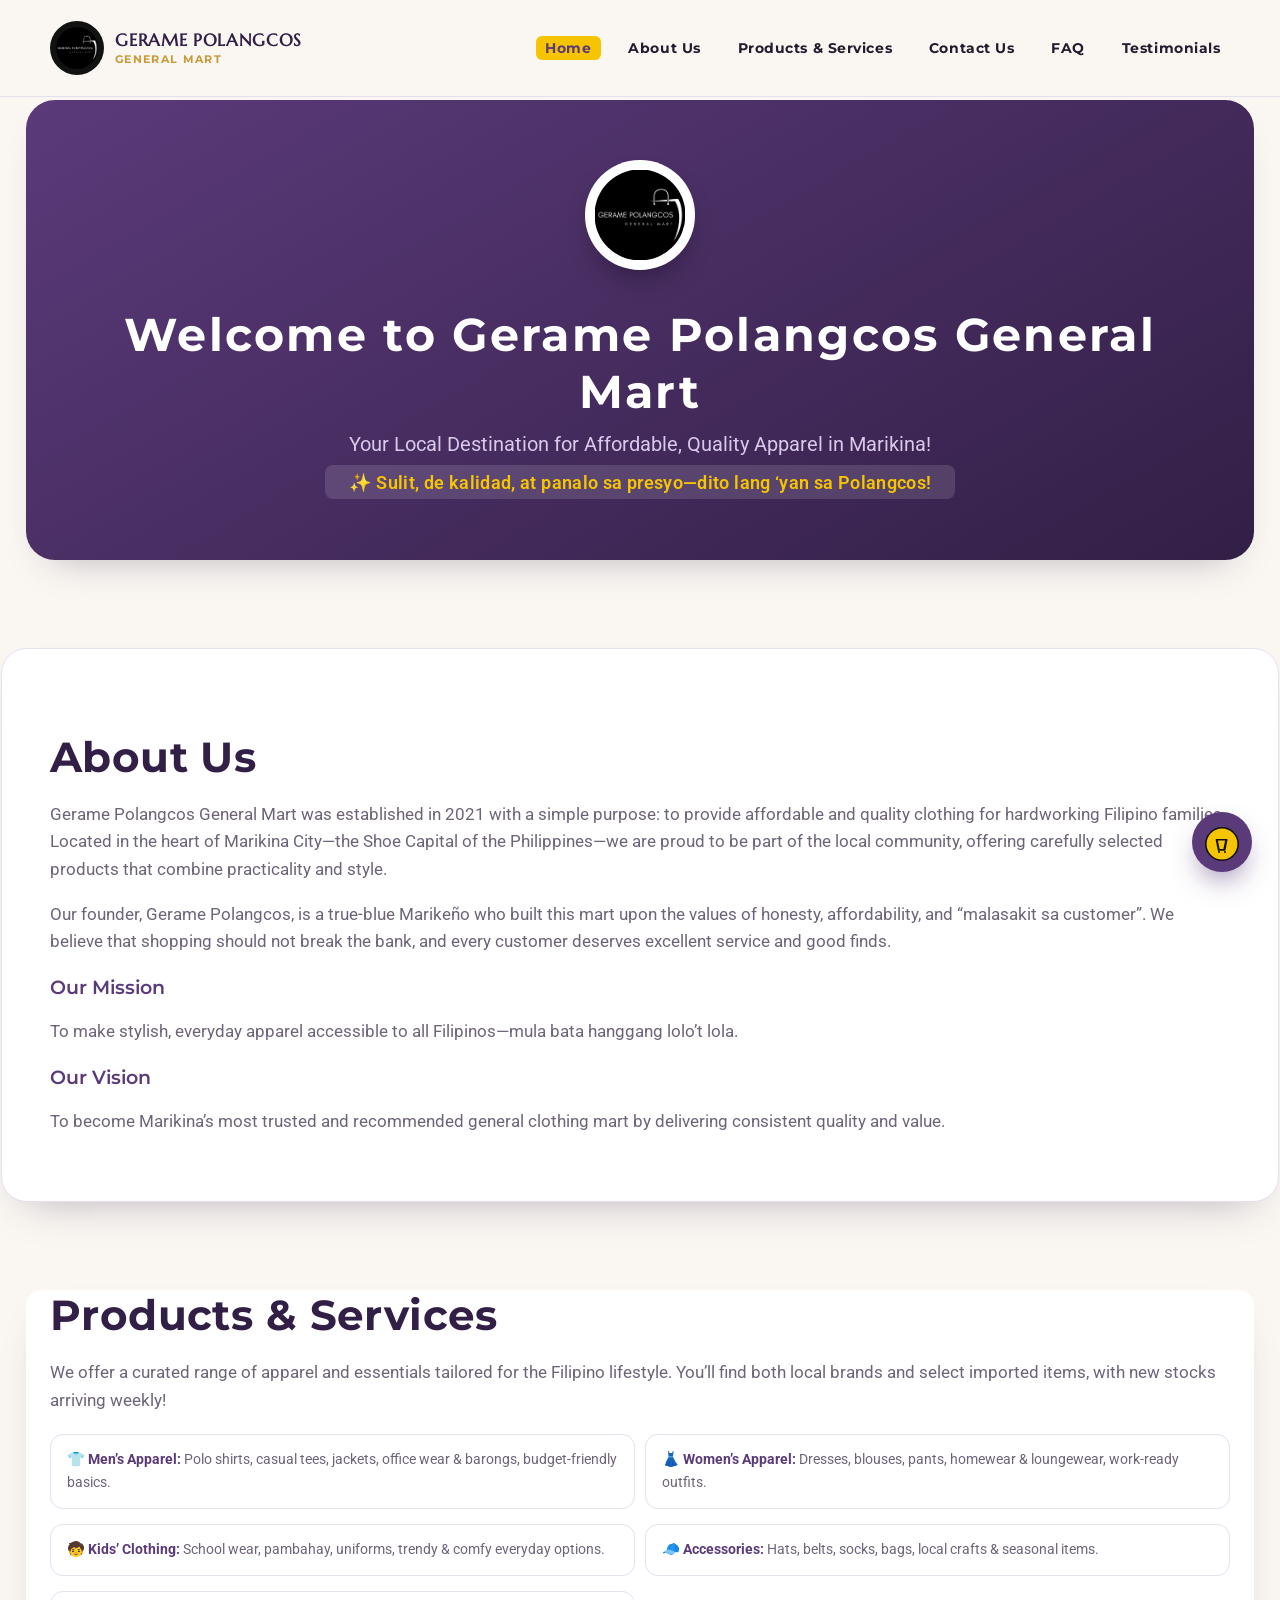
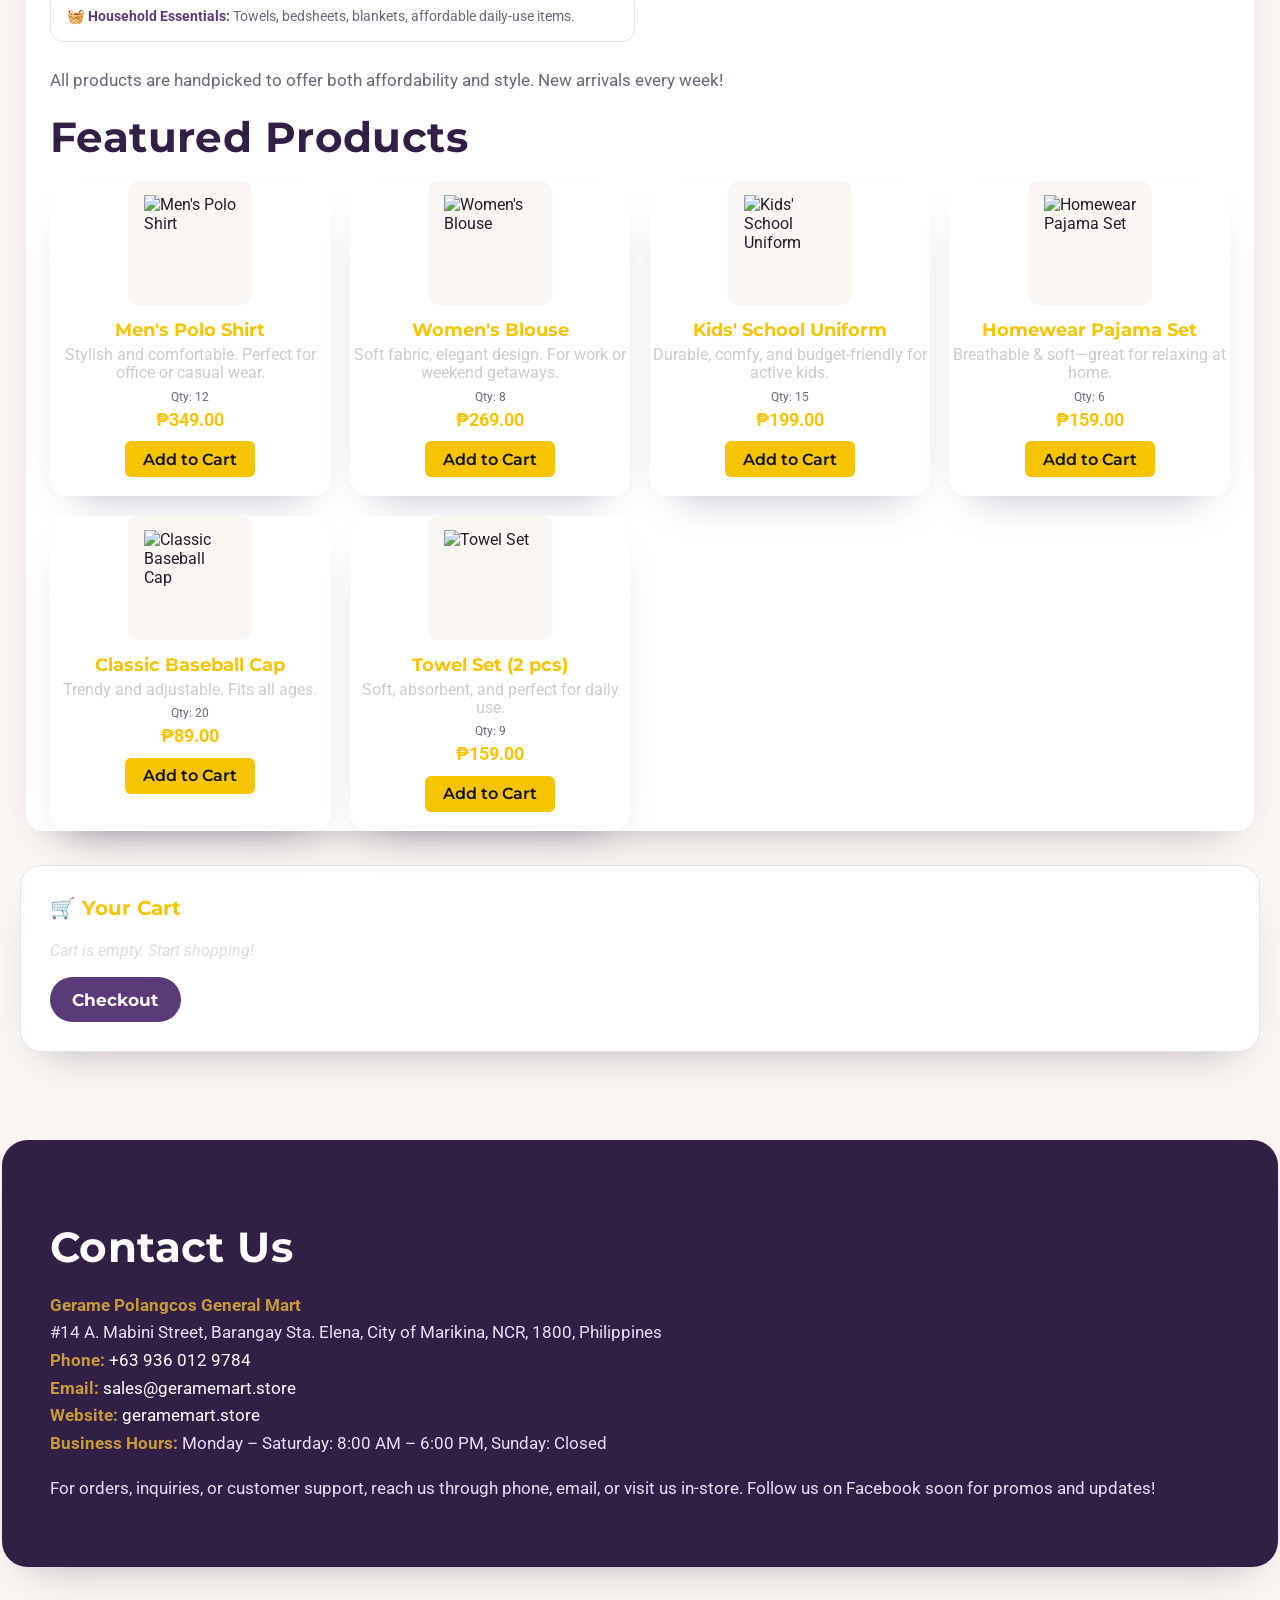
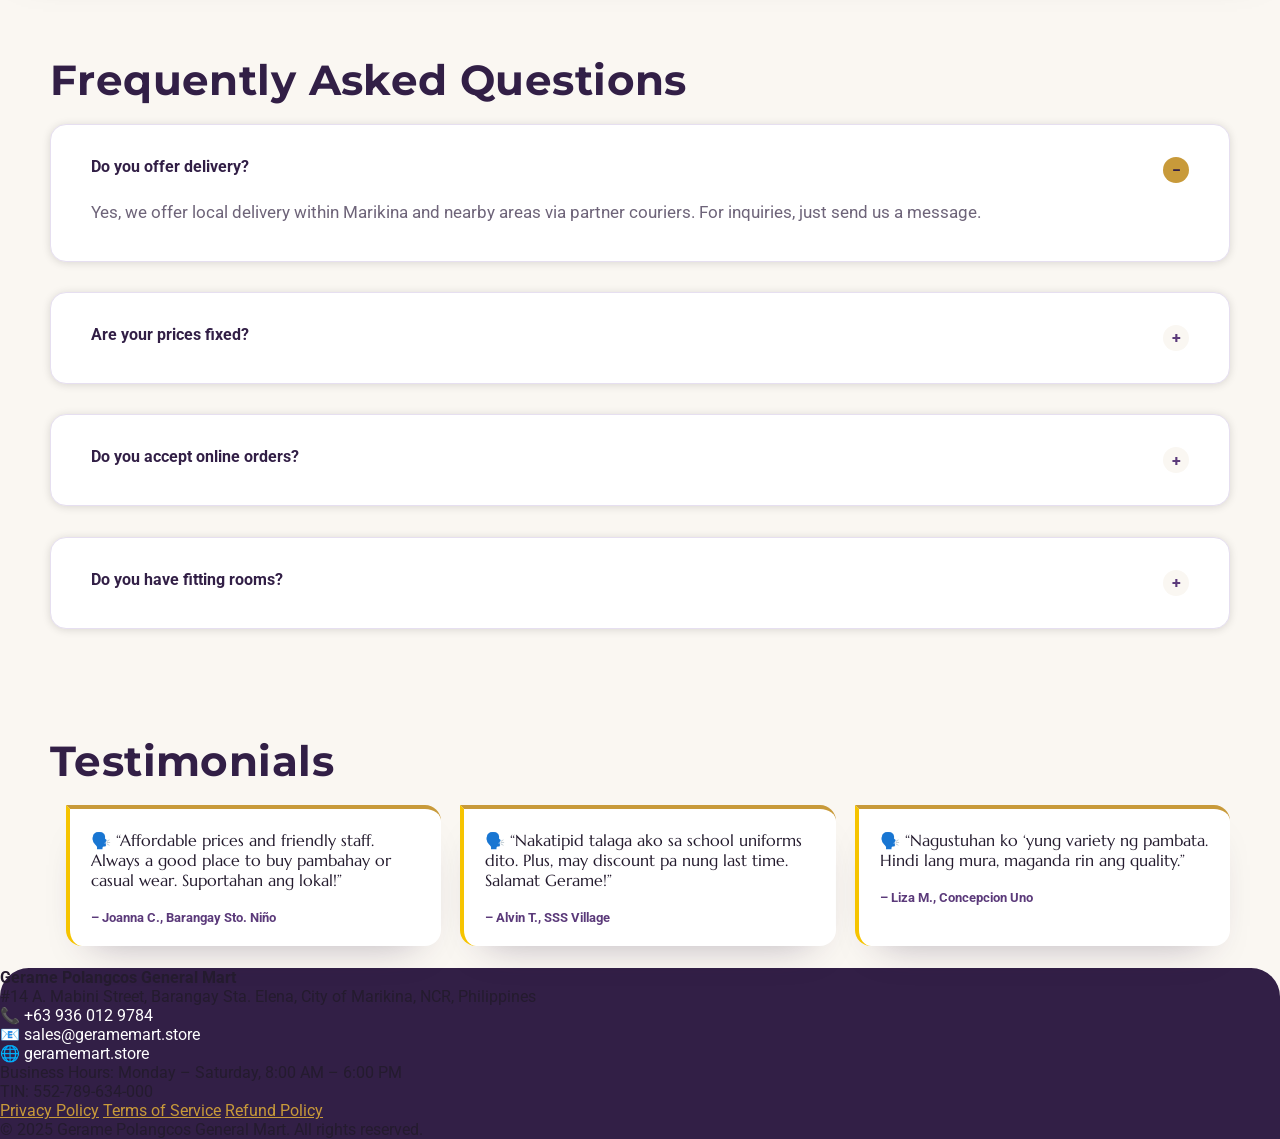
==== commit 3b802750: "Update site content and fix business registration data Co-Authored-By: Claude Sonnet 5 <noreply@anth" ====
--- a/index.html
+++ b/index.html
@@ -7,6 +7,9 @@
     <meta name="description" content="Gerame Polangcos General Mart. Affordable, quality apparel for men, women, and children in Marikina. Local clothing and essentials.">
     <link rel="icon" href="image/LOGO.png" type="image/png">
     <link href="https://fonts.googleapis.com/css2?family=Montserrat:wght@600;700&family=Roboto:wght@400;500;700&display=swap" rel="stylesheet">
+    <link rel="preconnect" href="https://fonts.googleapis.com">
+    <link rel="preconnect" href="https://fonts.gstatic.com" crossorigin>
+    <link href="https://fonts.googleapis.com/css2?family=Marcellus&display=swap" rel="stylesheet">
     <style>
         :root {
             --primary: #fff;
@@ -615,6 +618,7 @@
             }
         }
     </style>
+  <link rel="stylesheet" href="polish.css">
 </head>
 <body>
     <header>
@@ -793,7 +797,7 @@
     <div class="cart-popup-overlay" id="cart-popup-overlay">
         <div class="cart-popup" id="cart-popup">
             <button class="cart-popup-close" id="cart-popup-close" title="Close">×</button>
-            <h3>Total Belanja Anda</h3>
+            <h3>Your Cart</h3>
             <ul class="cart-popup-list" id="cart-popup-list">
                 <!-- List of cart items here -->
             </ul>
@@ -808,8 +812,8 @@
             <strong>Gerame Polangcos General Mart</strong><br>
             #14 A. Mabini Street, Barangay Sta. Elena, City of Marikina, NCR, 1800, Philippines<br>
             <strong>Phone:</strong> <a href="tel:+639360129784" style="color:#f6c400;text-decoration:none;">+63 936 012 9784</a><br>
-            <strong>Email:</strong> <a href="mailto:contact@geramepolangcosmart.com" style="color:#f6c400;text-decoration:none;">contact@geramepolangcosmart.com</a><br>
-            <strong>Website:</strong> <a href="https://www.geramepolangcosmart.com" style="color:#f6c400;text-decoration:none;">www.geramepolangcosmart.com</a><br>
+            <strong>Email:</strong> <a href="mailto:sales@geramemart.store" style="color:#f6c400;text-decoration:none;">sales@geramemart.store</a><br>
+            <strong>Website:</strong> <a href="https://geramemart.store" style="color:#f6c400;text-decoration:none;">geramemart.store</a><br>
             <strong>Business Hours:</strong> Monday – Saturday: 8:00 AM – 6:00 PM, Sunday: Closed
         </address>
         <p>
@@ -820,22 +824,22 @@
     <section class="section" id="faq">
         <h2>Frequently Asked Questions</h2>
         <div class="faq-list">
-            <div class="faq-item">
-                <div class="faq-q">Q: Do you offer delivery?</div>
-                <div class="faq-a">A: Yes, we offer local delivery within Marikina and nearby areas via partner couriers. For inquiries, just send us a message.</div>
-            </div>
-            <div class="faq-item">
-                <div class="faq-q">Q: Are your prices fixed?</div>
-                <div class="faq-a">A: Most of our items are already discounted, but we do offer occasional bulk or promo pricing. Sulit na sulit, promise!</div>
-            </div>
-            <div class="faq-item">
-                <div class="faq-q">Q: Do you accept online orders?</div>
-                <div class="faq-a">A: Yes, we accept orders via email or phone. Soon, we’ll launch our official Facebook store for easier transactions.</div>
-            </div>
-            <div class="faq-item">
-                <div class="faq-q">Q: Do you have fitting rooms?</div>
-                <div class="faq-a">A: Yes, we have a small but clean fitting area inside the store for your convenience.</div>
-            </div>
+            <details class="faq-item" open>
+                <summary>Do you offer delivery?</summary>
+                <p>Yes, we offer local delivery within Marikina and nearby areas via partner couriers. For inquiries, just send us a message.</p>
+            </details>
+            <details class="faq-item">
+                <summary>Are your prices fixed?</summary>
+                <p>Most of our items are already discounted, but we do offer occasional bulk or promo pricing. Sulit na sulit, promise!</p>
+            </details>
+            <details class="faq-item">
+                <summary>Do you accept online orders?</summary>
+                <p>Yes, we accept orders via email or phone. Soon, we’ll launch our official Facebook store for easier transactions.</p>
+            </details>
+            <details class="faq-item">
+                <summary>Do you have fitting rooms?</summary>
+                <p>Yes, we have a small but clean fitting area inside the store for your convenience.</p>
+            </details>
         </div>
     </section>
     <!-- TESTIMONIALS SECTION -->
@@ -862,10 +866,11 @@
                 <strong>Gerame Polangcos General Mart</strong><br>
                 #14 A. Mabini Street, Barangay Sta. Elena, City of Marikina, NCR, Philippines<br>
                 📞 <a href="tel:+639360129784" style="color:var(--footer-text);text-decoration:none;">+63 936 012 9784</a><br>
-                📧 <a href="mailto:contact@geramepolangcosmart.com" style="color:var(--footer-text);text-decoration:none;">contact@geramepolangcosmart.com</a><br>
-                🌐 <a href="https://www.geramepolangcosmart.com" style="color:var(--footer-text);text-decoration:none;">www.geramepolangcosmart.com</a><br>
+                📧 <a href="mailto:sales@geramemart.store" style="color:var(--footer-text);text-decoration:none;">sales@geramemart.store</a><br>
+                🌐 <a href="https://geramemart.store" style="color:var(--footer-text);text-decoration:none;">geramemart.store</a><br>
                 <div class="footer-business-hours">
-                    Business Hours: Monday – Saturday, 8:00 AM – 6:00 PM
+                    Business Hours: Monday – Saturday, 8:00 AM – 6:00 PM<br>
+                    TIN: 552-789-634-000
                 </div>
             </div>
             <div class="footer-links">
@@ -997,7 +1002,7 @@
             cartPopupList.innerHTML = '';
             let total = 0;
             if (cart.length === 0) {
-                cartPopupList.innerHTML = '<li style="text-align:center;color:#bbb;font-style:italic;">Keranjang kosong.</li>';
+                cartPopupList.innerHTML = '<li style="text-align:center;color:#bbb;font-style:italic;">Your cart is empty.</li>';
                 cartPopupTotal.textContent = '';
                 cartPopupCheckoutBtn.disabled = true;
             } else {
@@ -1006,7 +1011,7 @@
                     const li = document.createElement('li');
                     li.innerHTML = `<span>${item.title} (x${item.qty})</span>
                         <span>₱${(item.price * item.qty).toLocaleString()}</span>
-                        <button class="remove-btn" title="Hapus pesanan" onclick="removeFromCartPopup(${item.id})">×</button>`;
+                        <button class="remove-btn" title="Remove item" onclick="removeFromCartPopup(${item.id})">×</button>`;
                     cartPopupList.appendChild(li);
                 });
                 cartPopupTotal.textContent = `Total: ₱${total.toLocaleString()}`;
--- a/polish.css
+++ b/polish.css
@@ -0,0 +1,118 @@
+:root {
+  --violet: #5b3a7a;
+  --violet-deep: #321f46;
+  --brass: #c89a3a;
+  --cream: #faf7f2;
+  --card: #fff;
+  --ink: #241b2e;
+  --muted: #6e6479;
+  --line: #e6dff0;
+  --radius: 1.2rem;
+  --shadow: 0 20px 42px -26px rgba(50,31,70,.4);
+  --display: 'Marcellus', Georgia, serif;
+}
+html { scroll-behavior: smooth; }
+body { background: var(--cream); color: var(--ink); -webkit-font-smoothing: antialiased; }
+section[id] { scroll-margin-top: 110px; }
+h1, h2, h3 { font-family: var(--display); }
+
+/* Header */
+header { background: rgba(250,247,242,.95); backdrop-filter: blur(6px); box-shadow: none; border-bottom: 1px solid var(--line); }
+.logo-bar { padding: .8rem 1.5rem; }
+.logo-img img { width: 42px; height: 42px; border-radius: 50%; }
+.brand-title .name { font-family: var(--display); font-size: 1.05rem; color: var(--violet-deep); display: block; }
+.brand-title .type { font-size: .68rem; letter-spacing: .12em; color: var(--brass); }
+#main-nav a { font-weight: 700; font-size: .86rem; color: var(--ink); }
+#main-nav a.active, #main-nav a:hover { color: var(--violet); }
+
+.container { max-width: 1180px; }
+.section { margin: clamp(3.2rem, 7vw, 5.5rem) auto 0; max-width: 1180px; padding: 0 1.5rem; }
+.section h2 { font-size: clamp(1.8rem, 3.6vw, 2.6rem); color: var(--violet-deep); margin-bottom: 1.2rem; }
+
+/* Hero */
+.hero {
+  text-align: center; background: linear-gradient(150deg, var(--violet) 0%, var(--violet-deep) 100%); color: #e9ddf2;
+  border-radius: 1.8rem; padding: clamp(2rem, 5vw, 3.8rem) 1.5rem; margin: 1.6rem auto 0; max-width: 1180px; box-shadow: var(--shadow);
+}
+.hero-logo img { width: 90px; height: 90px; border-radius: 50%; background: #fff; padding: .6rem; margin: 0 auto 1.2rem; box-shadow: 0 14px 28px -10px rgba(0,0,0,.4); }
+.hero h1 { color: #fff; font-size: clamp(2rem, 4vw, 2.9rem); }
+.hero p { color: #d9c9ea; max-width: 56ch; margin: .8rem auto 0; }
+.tagline { display: inline-block; margin-top: 1.2rem; background: var(--brass); color: var(--violet-deep); font-weight: 700; padding: .5rem 1.3rem; border-radius: 999px; }
+
+/* About: original site was a dark theme (black bg, #dedede body text),
+   so every light-card section needs its text color re-overridden. */
+.section p, .section ul, .section li, .section address, .faq-a { color: var(--muted) !important; }
+#aboutus { background: var(--card); border: 1px solid var(--line); border-radius: 1.6rem; padding: clamp(1.8rem,4vw,3rem); }
+#aboutus h3 { color: var(--violet); font-size: 1.2rem; margin-top: 1.2rem; }
+
+/* Products: this section also inherited the original dark-theme card
+   background (#181818) and was never switched to match the rest. */
+#products.section { background: var(--card) !important; }
+#products > ul { list-style: none; margin: 1.2rem 0; display: grid; grid-template-columns: 1fr 1fr; gap: .6rem; }
+#products > ul li { background: var(--card); border: 1px solid var(--line); border-radius: .8rem; padding: .8rem 1rem; font-size: .9rem; }
+#products > ul strong { color: var(--violet); }
+.products-section h2 { margin-top: 1rem; }
+.products-list { display: grid; grid-template-columns: repeat(4, 1fr); gap: 1.2rem; }
+.product-card { background: var(--card); border: none; border-radius: 1.1rem; box-shadow: var(--shadow); padding: 0 0 1.2rem; overflow: hidden; transition: transform .2s; }
+.product-card:hover { transform: translateY(-5px); }
+.product-image { background: var(--cream); margin-bottom: .8rem; }
+.product-image img { width: 100%; height: 160px; object-fit: contain; padding: 1rem; }
+.product-meta { color: var(--muted) !important; font-size: .78rem; padding: 0 1rem; }
+
+/* Cart */
+.cart-section { background: var(--card); border: 1px solid var(--line); border-radius: 1.3rem; padding: 1.8rem; }
+.checkout-btn { background: var(--violet); color: #fff; border: none; border-radius: 999px; padding: .75rem 1.4rem; font-weight: 700; cursor: pointer; }
+.checkout-btn:hover:not(:disabled) { background: var(--brass); color: var(--violet-deep); }
+.floating-cart-btn { background: var(--violet); box-shadow: 0 14px 28px -8px rgba(91,58,122,.6); }
+.cart-popup { border-radius: 1.3rem; }
+
+/* Contact */
+#contact { background: var(--violet-deep); color: #e9ddf2; border-radius: 1.6rem; padding: clamp(1.8rem,4vw,3rem); }
+#contact h2 { color: #fff; }
+#contact address, #contact.section p { font-style: normal; color: #e9ddf2 !important; }
+#contact strong { color: var(--brass); }
+#contact a { color: #fff !important; }
+
+/* FAQ accordion */
+#faq.section { background: transparent !important; box-shadow: none !important; padding: 0 !important; }
+.faq-list { display: flex; flex-direction: column; gap: .7rem; }
+.faq-item { background: var(--card); border: 1px solid var(--line); border-radius: 1rem; overflow: hidden; }
+.faq-item summary { cursor: pointer; list-style: none; padding: 1rem 1.3rem; font-weight: 700; color: var(--violet-deep); display: flex; justify-content: space-between; gap: 1rem; }
+.faq-item summary::-webkit-details-marker { display: none; }
+.faq-item summary::after { content: '+'; flex: none; width: 26px; height: 26px; border-radius: 50%; background: var(--cream); color: var(--violet); display: flex; align-items: center; justify-content: center; }
+.faq-item[open] summary::after { content: '\2212'; background: var(--brass); color: var(--violet-deep); }
+.faq-item p { padding: 0 1.3rem 1.1rem; margin: 0; color: var(--muted); }
+
+/* Testimonials */
+#testimonials.section { background: transparent !important; box-shadow: none !important; padding: 0 !important; }
+.testimonial-list { display: grid; grid-template-columns: repeat(3, 1fr); gap: 1.2rem; }
+.testimonial { background: var(--card); border-top: 4px solid var(--brass); border-radius: 0 1rem 1rem 1rem; box-shadow: var(--shadow); padding: 1.3rem; font-family: var(--display); font-size: 1rem; display: flex; flex-direction: column; gap: .8rem; }
+.testimonial .author { font-family: 'Roboto', sans-serif; font-weight: 700; font-size: .8rem; color: var(--violet); }
+
+footer { background: var(--violet-deep); border-radius: 1.8rem 1.8rem 0 0; }
+.footer-links a { color: var(--brass); }
+
+@media (max-width: 1000px) {
+  .products-list { grid-template-columns: 1fr 1fr; }
+}
+@media (max-width: 600px) {
+  .products-list, #products > ul { grid-template-columns: 1fr; }
+  .hero { border-radius: 1.4rem; }
+}
+/* Legal + order-summary pages: these were never touched during the
+   index.html redesign and still carry the original site-wide dark
+   theme (#101010 body, white text, #181818 cards). Header background
+   is already overridden above (generic `header` selector), so this
+   just brings the card content and brand text in line with it. */
+.brand-title { color: var(--violet-deep) !important; }
+main, .summary-wrapper { background: var(--card) !important; color: var(--ink) !important; box-shadow: var(--shadow) !important; border-radius: 1.4rem !important; }
+main h1, .summary-wrapper h1 { color: var(--violet-deep) !important; }
+main h2, main h3, .summary-wrapper h2, .summary-wrapper h3 { color: var(--violet) !important; }
+main p, main ul, main li, .summary-wrapper p, .summary-wrapper label { color: var(--muted) !important; }
+main a, .summary-wrapper a { color: var(--violet) !important; }
+.order-table { background: var(--cream) !important; }
+.order-table th, .order-table td { color: var(--ink) !important; border-color: var(--line) !important; }
+.order-table th, .order-total-row td { color: var(--violet) !important; }
+.form-row input, .form-row select, .form-row textarea { background: var(--cream) !important; color: var(--ink) !important; border: 1px solid var(--line) !important; }
+
+@media (prefers-reduced-motion: reduce) { html { scroll-behavior: auto; } * { transition: none !important; } }
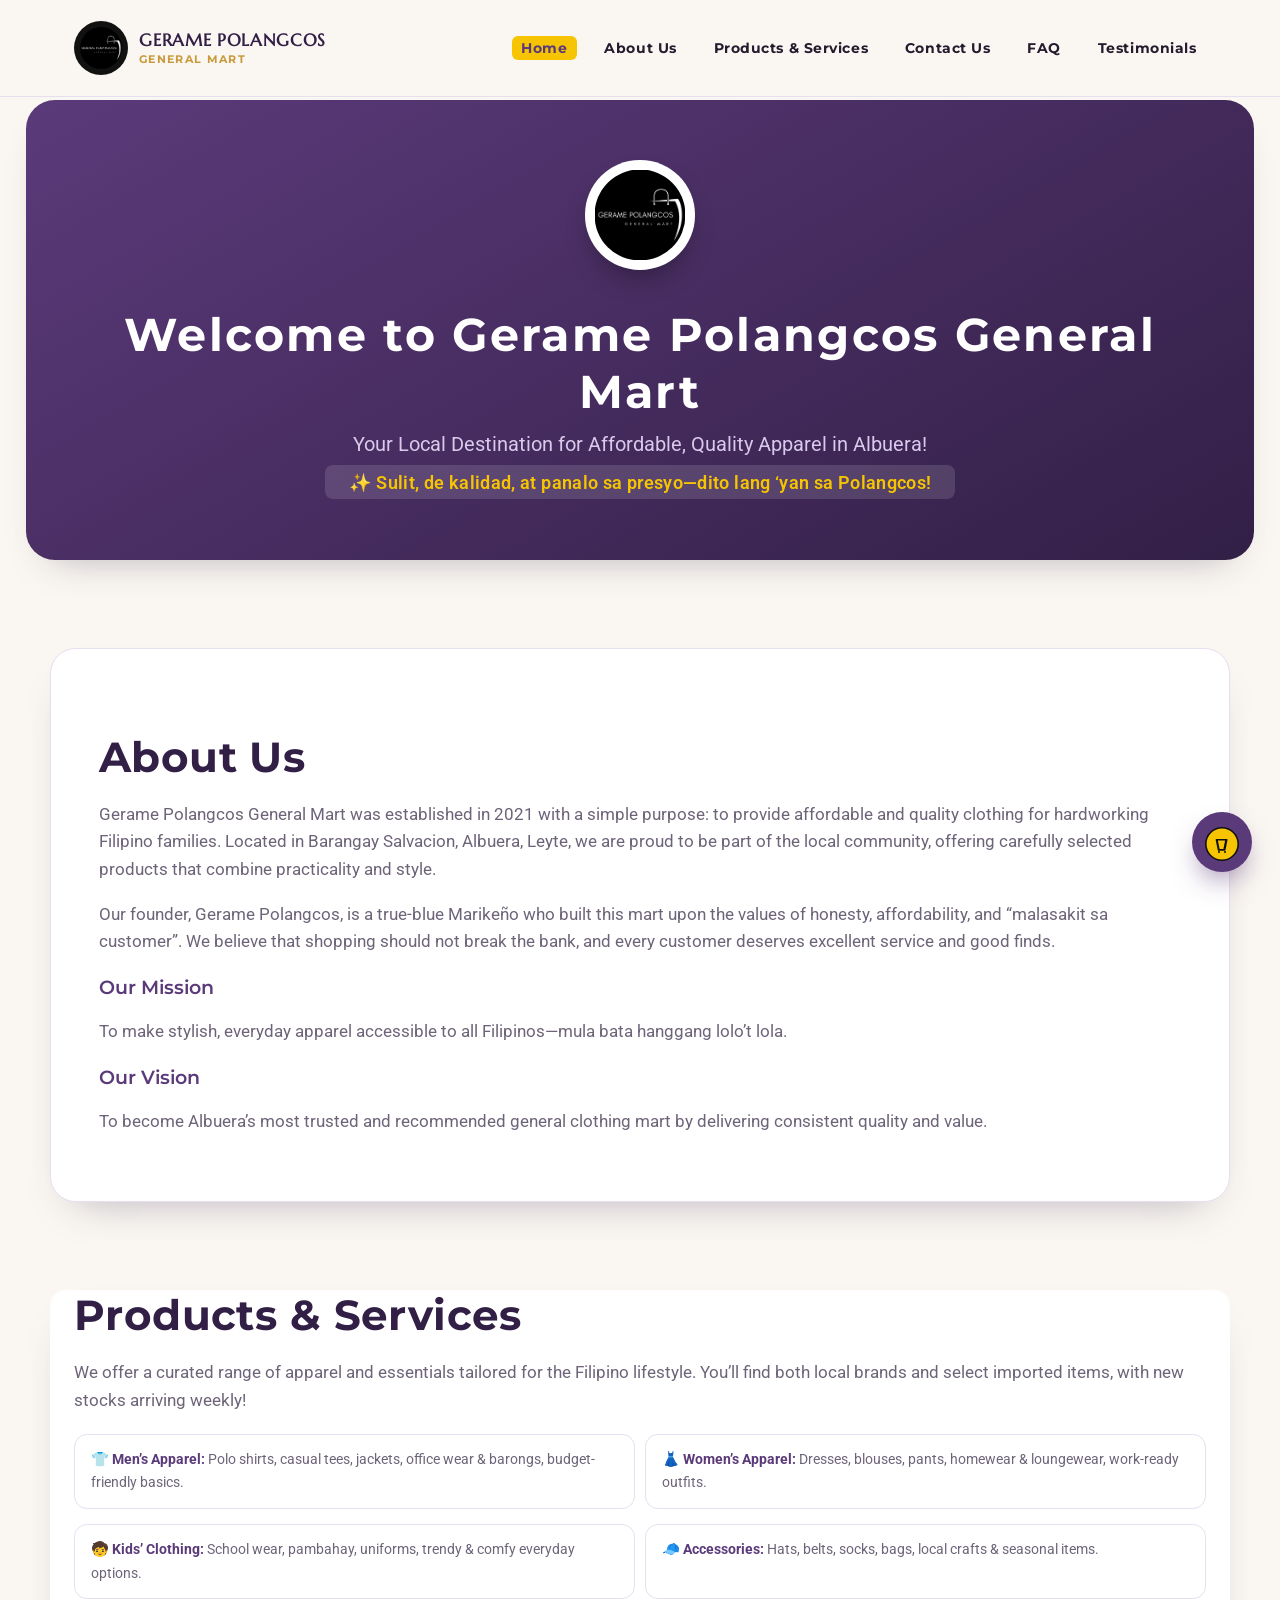
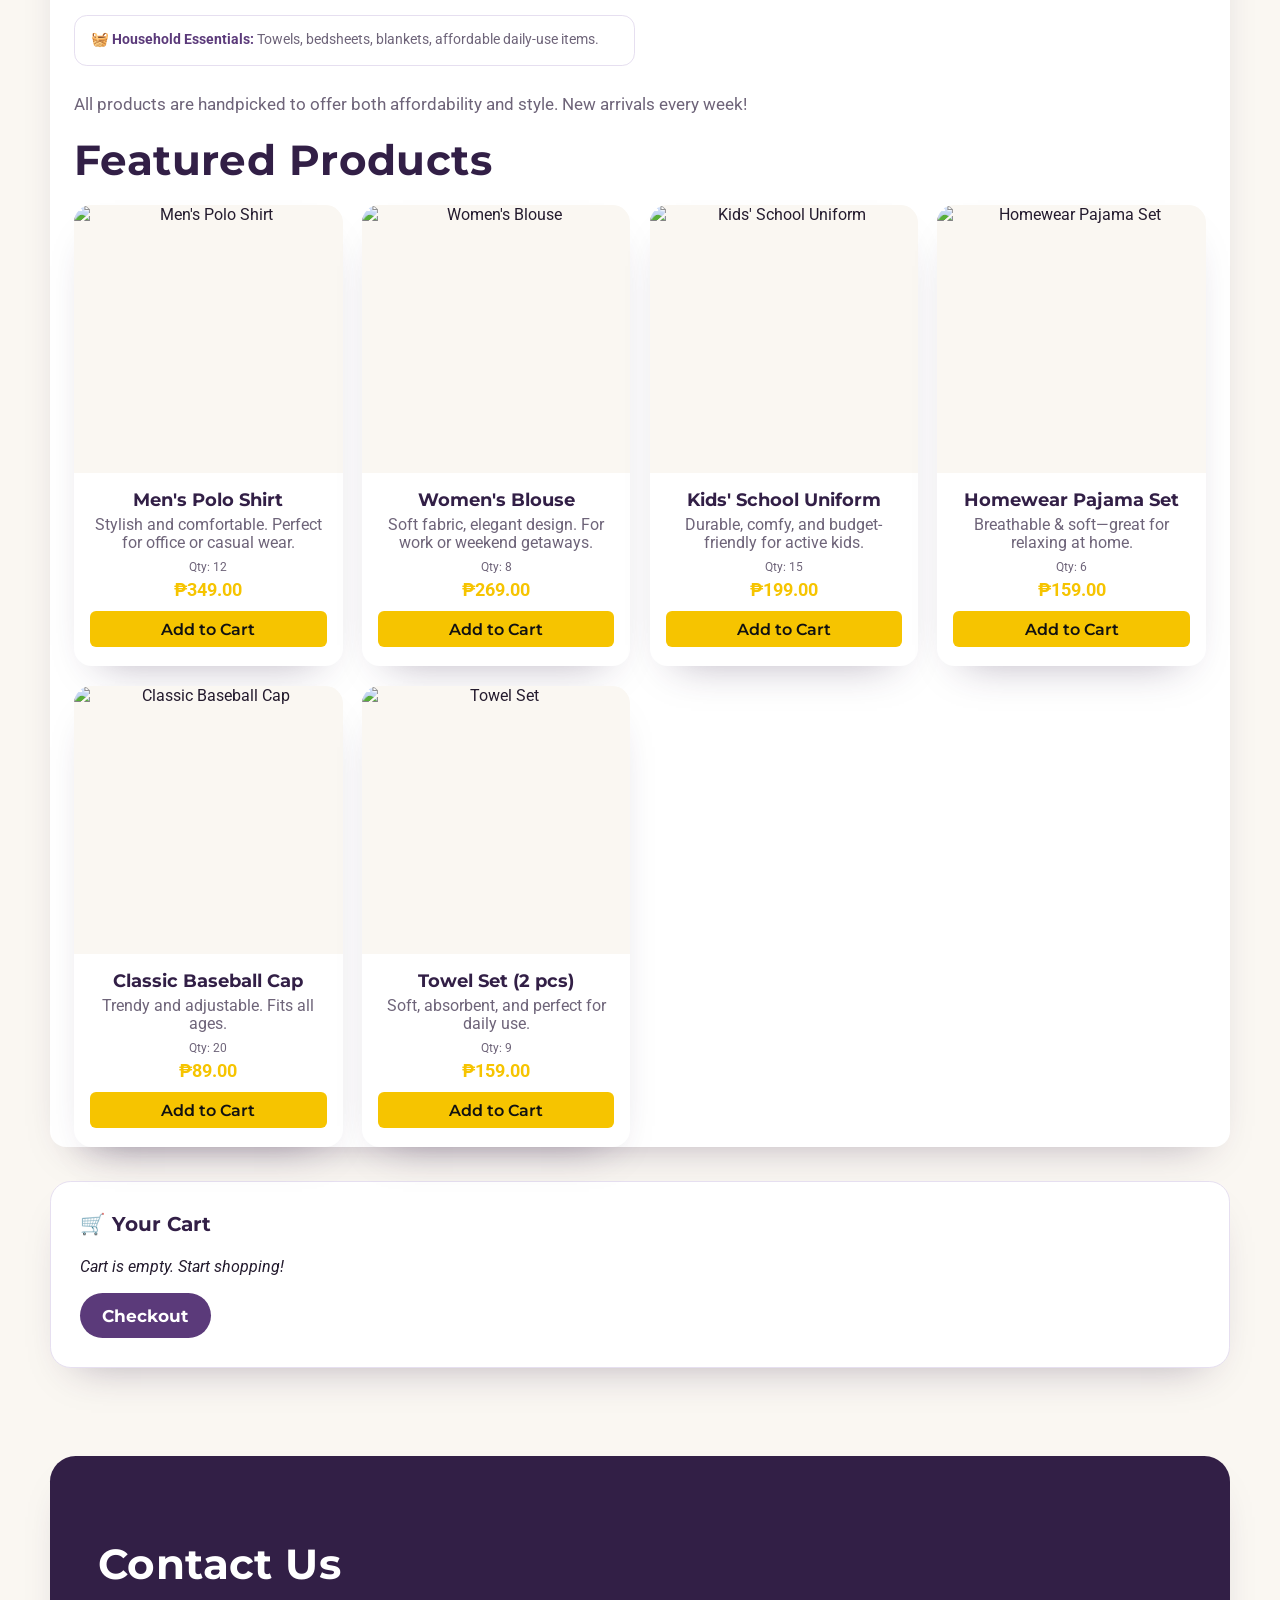
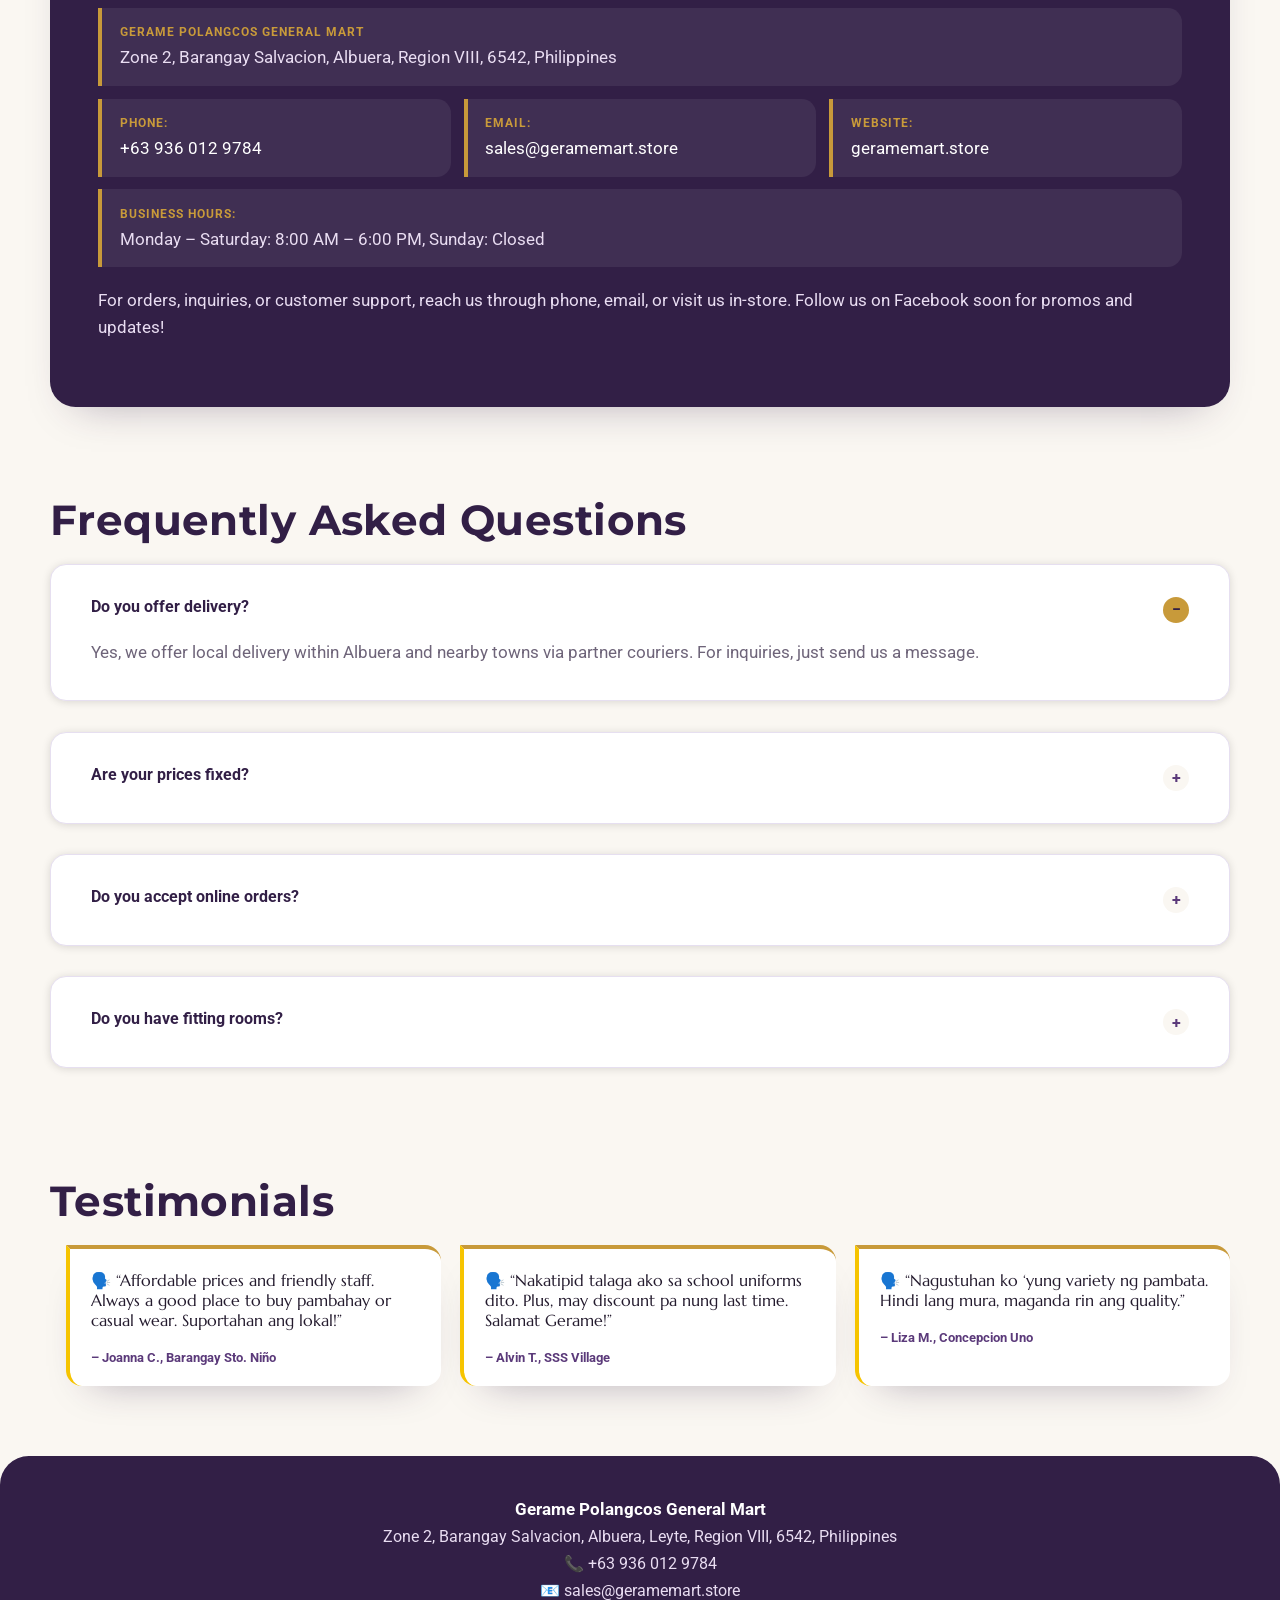
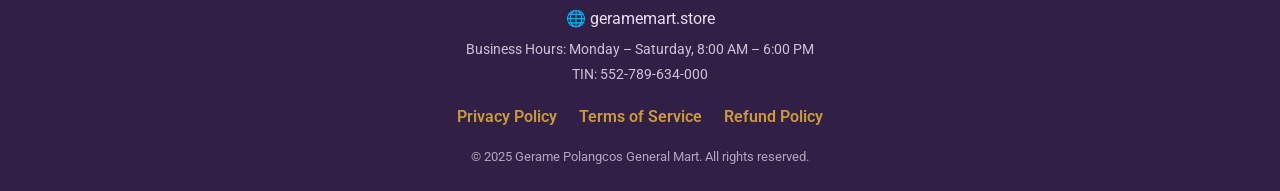
==== commit c407310a: "Update address to Albuera, Leyte + layout tidy-up" ====
--- a/index.html
+++ b/index.html
@@ -2,9 +2,9 @@
 <html lang="en">
 <head>
     <meta charset="UTF-8">
-    <title>Gerame Polangcos General Mart | Affordable Apparel in Marikina</title>
+    <title>Gerame Polangcos General Mart | Affordable Apparel in Albuera, Leyte</title>
     <meta name="viewport" content="width=device-width, initial-scale=1.0">
-    <meta name="description" content="Gerame Polangcos General Mart. Affordable, quality apparel for men, women, and children in Marikina. Local clothing and essentials.">
+    <meta name="description" content="Gerame Polangcos General Mart. Affordable, quality apparel for men, women, and children in Albuera, Leyte. Local clothing and essentials.">
     <link rel="icon" href="image/LOGO.png" type="image/png">
     <link href="https://fonts.googleapis.com/css2?family=Montserrat:wght@600;700&family=Roboto:wght@400;500;700&display=swap" rel="stylesheet">
     <link rel="preconnect" href="https://fonts.googleapis.com">
@@ -655,7 +655,7 @@
                 <img src="image/LOGO.png" alt="Gerame Polangcos General Mart Logo Large">
             </div>
             <h1>Welcome to Gerame Polangcos General Mart</h1>
-            <p>Your Local Destination for Affordable, Quality Apparel in Marikina!</p>
+            <p>Your Local Destination for Affordable, Quality Apparel in Albuera!</p>
             <span class="tagline">
                 ✨ Sulit, de kalidad, at panalo sa presyo—dito lang ‘yan sa Polangcos!
             </span>
@@ -665,7 +665,7 @@
     <section class="section" id="aboutus">
         <h2>About Us</h2>
         <p>
-            Gerame Polangcos General Mart was established in 2021 with a simple purpose: to provide affordable and quality clothing for hardworking Filipino families. Located in the heart of Marikina City—the Shoe Capital of the Philippines—we are proud to be part of the local community, offering carefully selected products that combine practicality and style.
+            Gerame Polangcos General Mart was established in 2021 with a simple purpose: to provide affordable and quality clothing for hardworking Filipino families. Located in Barangay Salvacion, Albuera, Leyte, we are proud to be part of the local community, offering carefully selected products that combine practicality and style.
         </p>
         <p>
             Our founder, Gerame Polangcos, is a true-blue Marikeño who built this mart upon the values of honesty, affordability, and “malasakit sa customer”. We believe that shopping should not break the bank, and every customer deserves excellent service and good finds.
@@ -676,7 +676,7 @@
         </p>
         <h3>Our Vision</h3>
         <p>
-            To become Marikina’s most trusted and recommended general clothing mart by delivering consistent quality and value.
+            To become Albuera’s most trusted and recommended general clothing mart by delivering consistent quality and value.
         </p>
     </section>
     <!-- PRODUCTS & SERVICES -->
@@ -808,13 +808,12 @@
     <!-- CONTACT US -->
     <section class="section" id="contact">
         <h2>Contact Us</h2>
-        <address>
-            <strong>Gerame Polangcos General Mart</strong><br>
-            #14 A. Mabini Street, Barangay Sta. Elena, City of Marikina, NCR, 1800, Philippines<br>
-            <strong>Phone:</strong> <a href="tel:+639360129784" style="color:#f6c400;text-decoration:none;">+63 936 012 9784</a><br>
-            <strong>Email:</strong> <a href="mailto:sales@geramemart.store" style="color:#f6c400;text-decoration:none;">sales@geramemart.store</a><br>
-            <strong>Website:</strong> <a href="https://geramemart.store" style="color:#f6c400;text-decoration:none;">geramemart.store</a><br>
-            <strong>Business Hours:</strong> Monday – Saturday: 8:00 AM – 6:00 PM, Sunday: Closed
+        <address class="contact-grid">
+            <span class="contact-card wide"><strong>Gerame Polangcos General Mart</strong>Zone 2, Barangay Salvacion, Albuera, Region VIII, 6542, Philippines</span>
+            <span class="contact-card"><strong>Phone:</strong> <a href="tel:+639360129784" style="color:#f6c400;text-decoration:none;">+63 936 012 9784</a></span>
+            <span class="contact-card"><strong>Email:</strong> <a href="mailto:sales@geramemart.store" style="color:#f6c400;text-decoration:none;">sales@geramemart.store</a></span>
+            <span class="contact-card"><strong>Website:</strong> <a href="https://geramemart.store" style="color:#f6c400;text-decoration:none;">geramemart.store</a></span>
+            <span class="contact-card wide"><strong>Business Hours:</strong> Monday – Saturday: 8:00 AM – 6:00 PM, Sunday: Closed</span>
         </address>
         <p>
             For orders, inquiries, or customer support, reach us through phone, email, or visit us in-store. Follow us on Facebook soon for promos and updates!
@@ -826,7 +825,7 @@
         <div class="faq-list">
             <details class="faq-item" open>
                 <summary>Do you offer delivery?</summary>
-                <p>Yes, we offer local delivery within Marikina and nearby areas via partner couriers. For inquiries, just send us a message.</p>
+                <p>Yes, we offer local delivery within Albuera and nearby towns via partner couriers. For inquiries, just send us a message.</p>
             </details>
             <details class="faq-item">
                 <summary>Are your prices fixed?</summary>
@@ -864,7 +863,7 @@
         <div class="footer-container">
             <div class="footer-info">
                 <strong>Gerame Polangcos General Mart</strong><br>
-                #14 A. Mabini Street, Barangay Sta. Elena, City of Marikina, NCR, Philippines<br>
+                Zone 2, Barangay Salvacion, Albuera, Leyte, Region VIII, 6542, Philippines<br>
                 📞 <a href="tel:+639360129784" style="color:var(--footer-text);text-decoration:none;">+63 936 012 9784</a><br>
                 📧 <a href="mailto:sales@geramemart.store" style="color:var(--footer-text);text-decoration:none;">sales@geramemart.store</a><br>
                 🌐 <a href="https://geramemart.store" style="color:var(--footer-text);text-decoration:none;">geramemart.store</a><br>
--- a/polish.css
+++ b/polish.css
@@ -116,3 +116,44 @@
 .form-row input, .form-row select, .form-row textarea { background: var(--cream) !important; color: var(--ink) !important; border: 1px solid var(--line) !important; }
 
 @media (prefers-reduced-motion: reduce) { html { scroll-behavior: auto; } * { transition: none !important; } }
+
+/* === Layout pass 2026-11-07: no side-scroll, readable products, contact cards, real footer === */
+html, body { overflow-x: clip; }
+.container, .section, .logo-bar, header, footer, .footer-container { box-sizing: border-box; }
+/* Products: photo fills the card top, readable text */
+.product-card { display: flex !important; flex-direction: column; align-items: stretch !important; text-align: center; }
+.product-image { width: 100% !important; height: auto !important; aspect-ratio: 1 / 1; padding: 0 !important; margin: 0 0 .9rem !important; overflow: hidden; border: 0 !important; border-radius: 0 !important; }
+.product-image img { width: 100% !important; height: 100% !important; object-fit: cover !important; padding: 0 !important; border-radius: 0 !important; }
+.product-title { color: var(--violet-deep) !important; padding: 0 1rem; }
+.product-desc { color: var(--muted, #6b6276) !important; padding: 0 1rem; }
+.product-card button { margin: auto 1rem 0 !important; align-self: stretch; }
+/* Contact cards */
+#contact .contact-grid { display: grid; grid-template-columns: repeat(3, minmax(0, 1fr)); gap: .8rem; margin: 1.2rem 0; line-height: 1.6; }
+.contact-card { background: rgba(255,255,255,.07); border-left: 4px solid var(--brass); border-radius: 0 .9rem .9rem 0; padding: .9rem 1.1rem; overflow-wrap: anywhere; }
+.contact-card.wide { grid-column: 1 / -1; }
+.contact-card strong { display: block; font-size: .78rem; letter-spacing: .08em; text-transform: uppercase; margin-bottom: .15rem; }
+/* Footer: was unstyled */
+footer { color: #e9ddf2; padding: 2.4rem 1.5rem 1.4rem !important; margin-top: 3rem; text-align: center; line-height: 1.7; }
+footer .footer-container { max-width: 1100px; margin: 0 auto; display: flex; flex-direction: column; align-items: center; gap: 1rem; }
+footer .footer-info strong { color: #fff; font-size: 1.05rem; }
+footer .footer-info, footer .footer-business-hours { color: #e9ddf2; }
+footer .footer-info a { color: #e9ddf2 !important; }
+footer .footer-business-hours { margin-top: .4rem; opacity: .85; font-size: .9rem; }
+footer .footer-links { display: flex; flex-wrap: wrap; justify-content: center; gap: .4rem 1.4rem; }
+footer .footer-links a { color: var(--brass) !important; text-decoration: none; font-weight: 600; }
+footer .footer-copy { margin-top: 1rem; font-size: .82rem; opacity: .7; }
+@media (max-width: 800px) { #contact .contact-grid { grid-template-columns: minmax(0, 1fr); } }
+@media (max-width: 600px) { header { backdrop-filter: none !important; -webkit-backdrop-filter: none !important; } }
+@media (max-width: 800px) { .testimonial-list { grid-template-columns: minmax(0, 1fr) !important; } .testimonial { width: auto !important; min-width: 0 !important; max-width: 100% !important; box-sizing: border-box; } }
+.product-image img { max-width: none !important; max-height: none !important; }
+.product-image { background: var(--cream) !important; }
+@media (max-width: 700px) {
+  nav#main-nav, nav#main-nav.open { background: #fff !important; box-shadow: 0 18px 30px -18px rgba(40,20,60,.35); }
+  nav#main-nav a { color: var(--violet-deep) !important; }
+  nav#main-nav a.active { color: #2a1640 !important; }
+}
+#cart-section h2, #cart-section h3, .cart-section h2, .cart-section h3 { color: var(--violet-deep) !important; }
+#cart-section li, #cart-section .cart-item, #cart-section span, .cart-section li, .cart-section .cart-item, .cart-section span { color: var(--ink, #2a2233) !important; }
+#cart-section .cart-total, .cart-section .cart-total, #cart-total { color: var(--violet-deep) !important; }
+#cart-section .empty, .cart-section .empty, #cart-section em, .cart-section em { color: var(--muted, #6b6276) !important; }
+.cart-section .cart-title, .cart-section .cart-summary, .cart-section .cart-summary * { color: var(--violet-deep) !important; }
